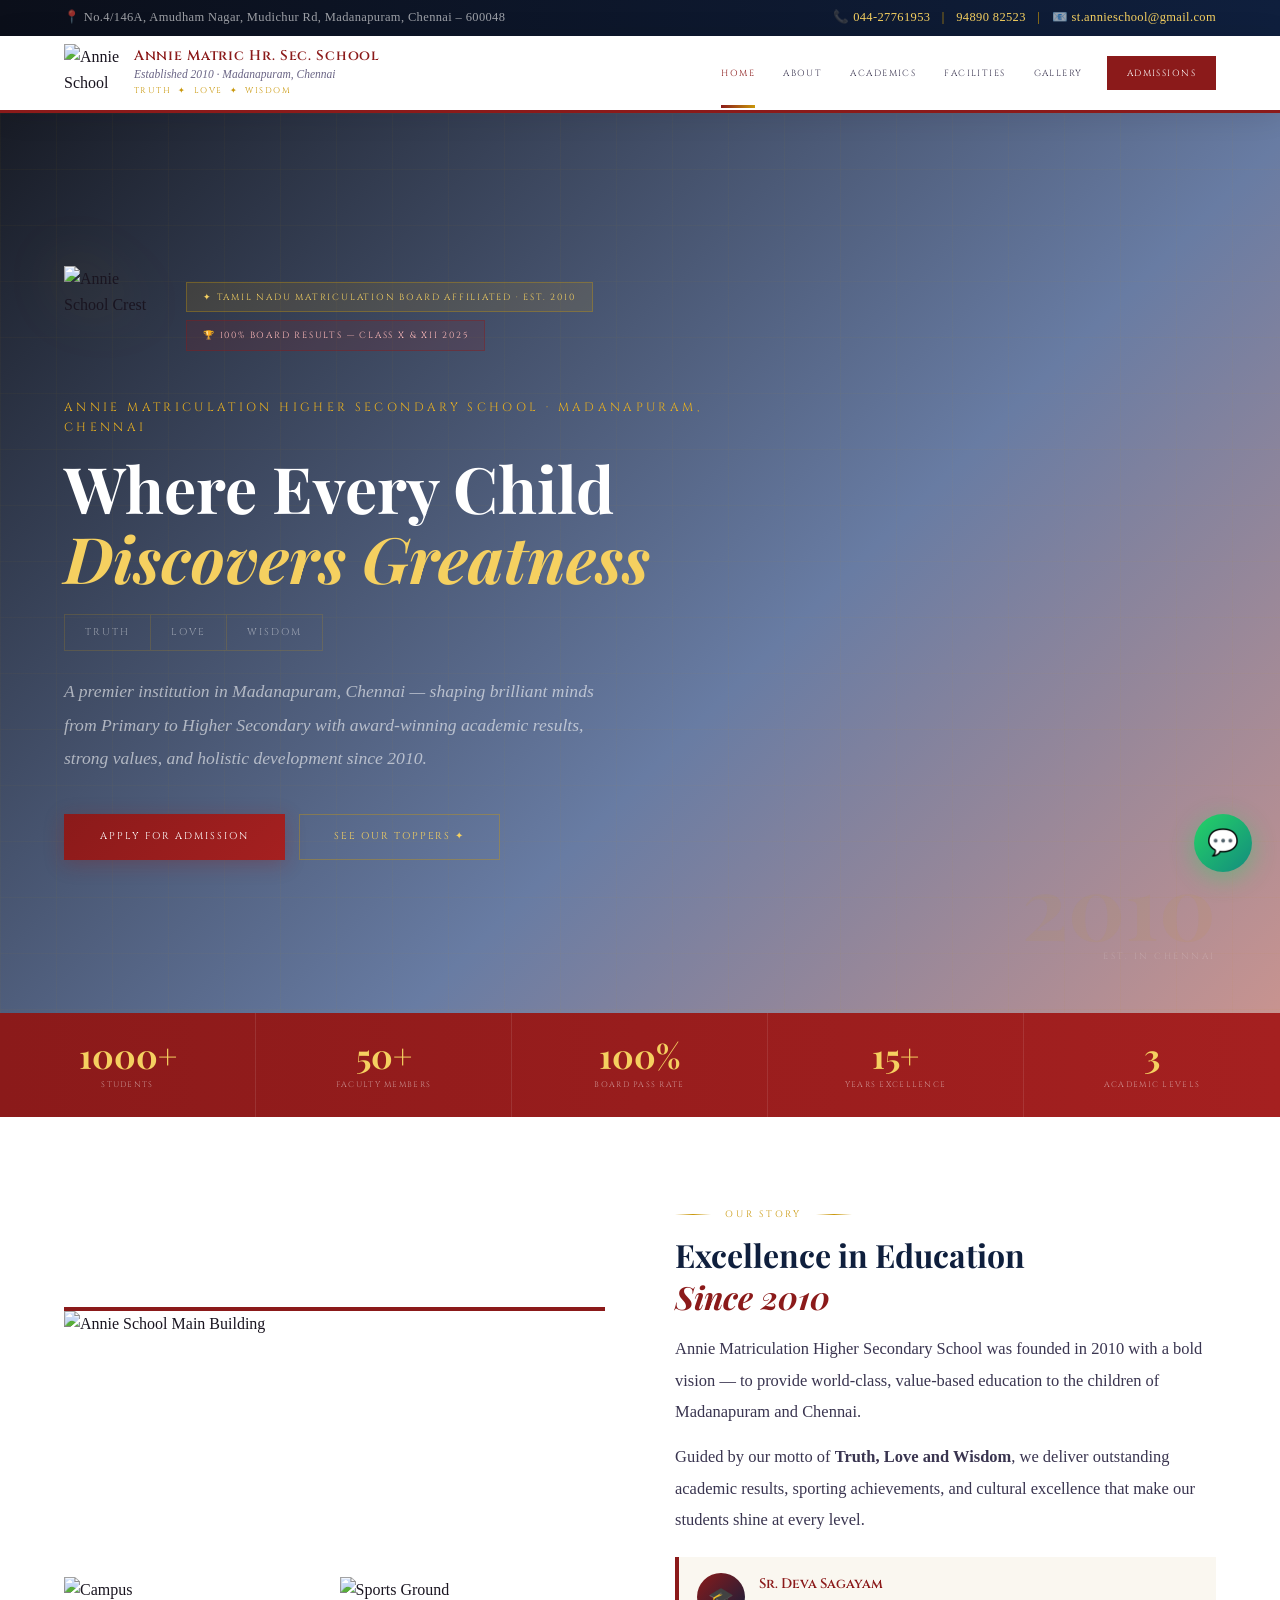
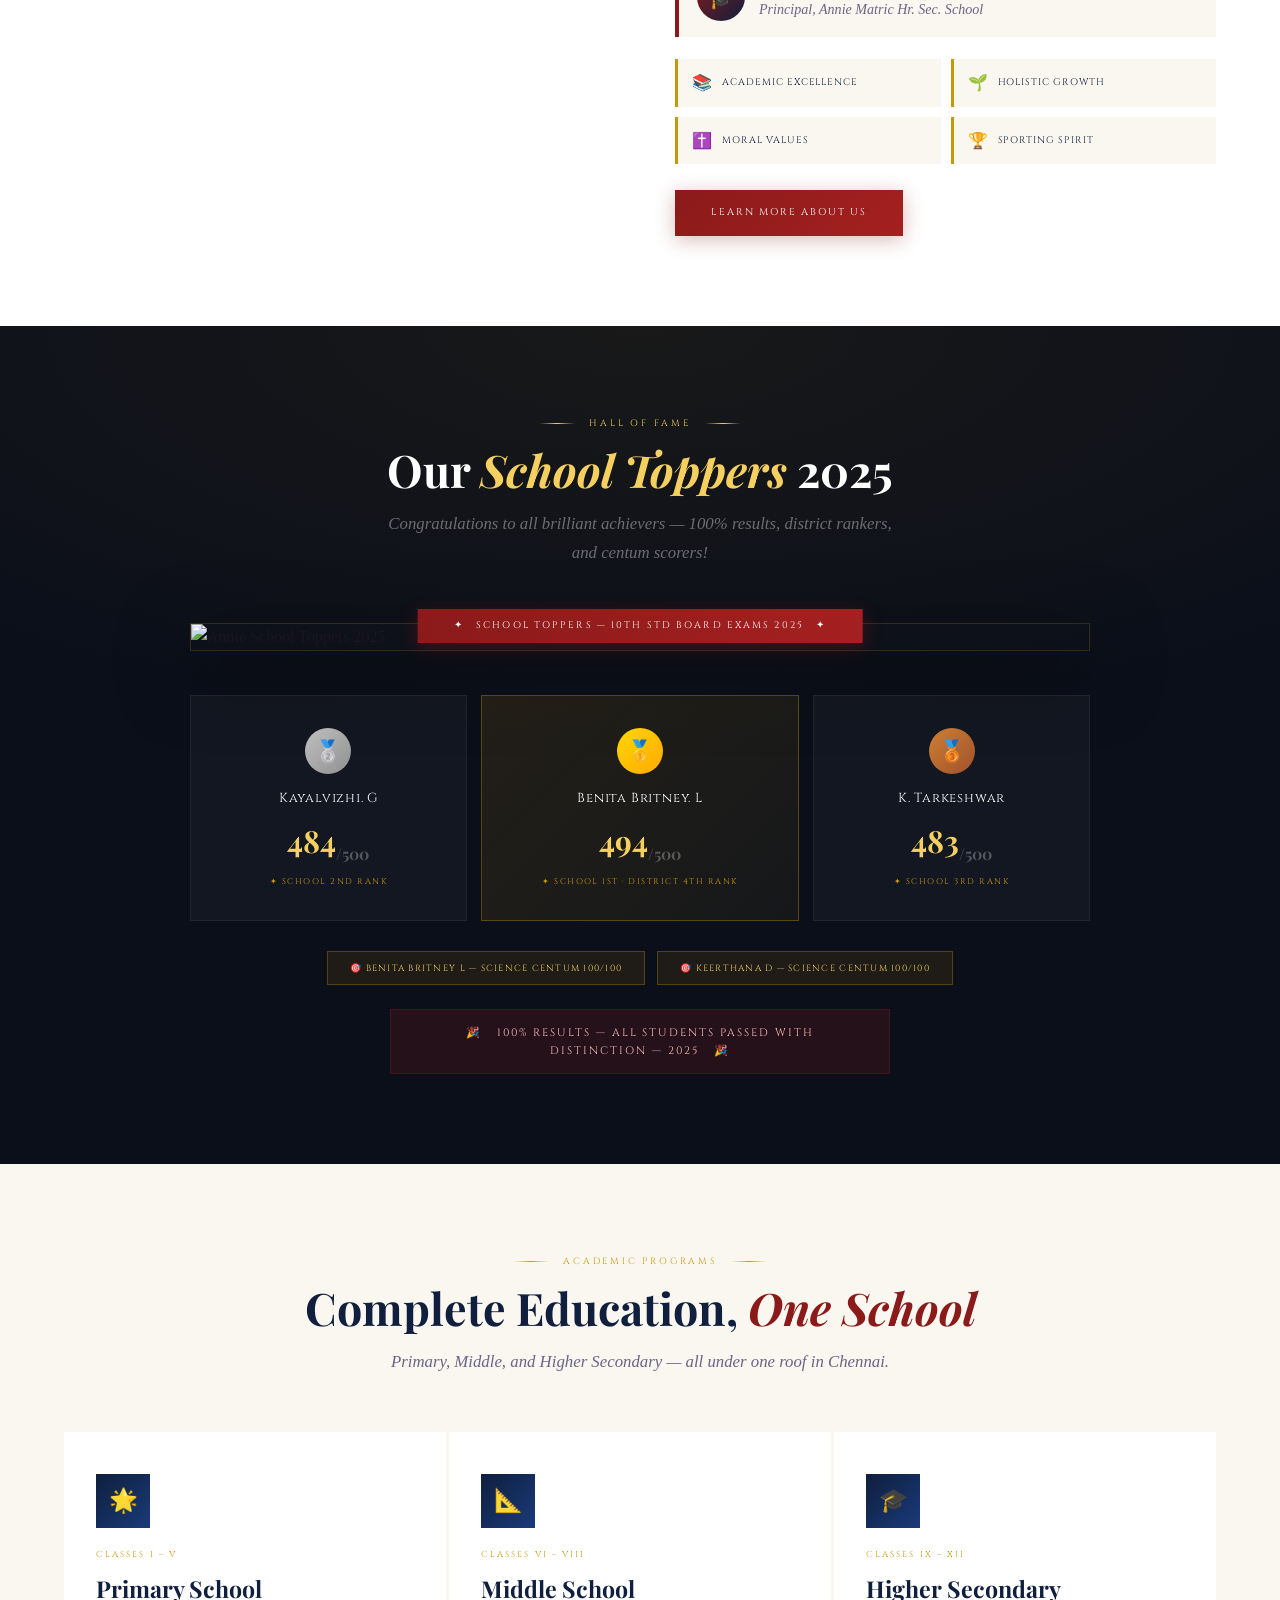
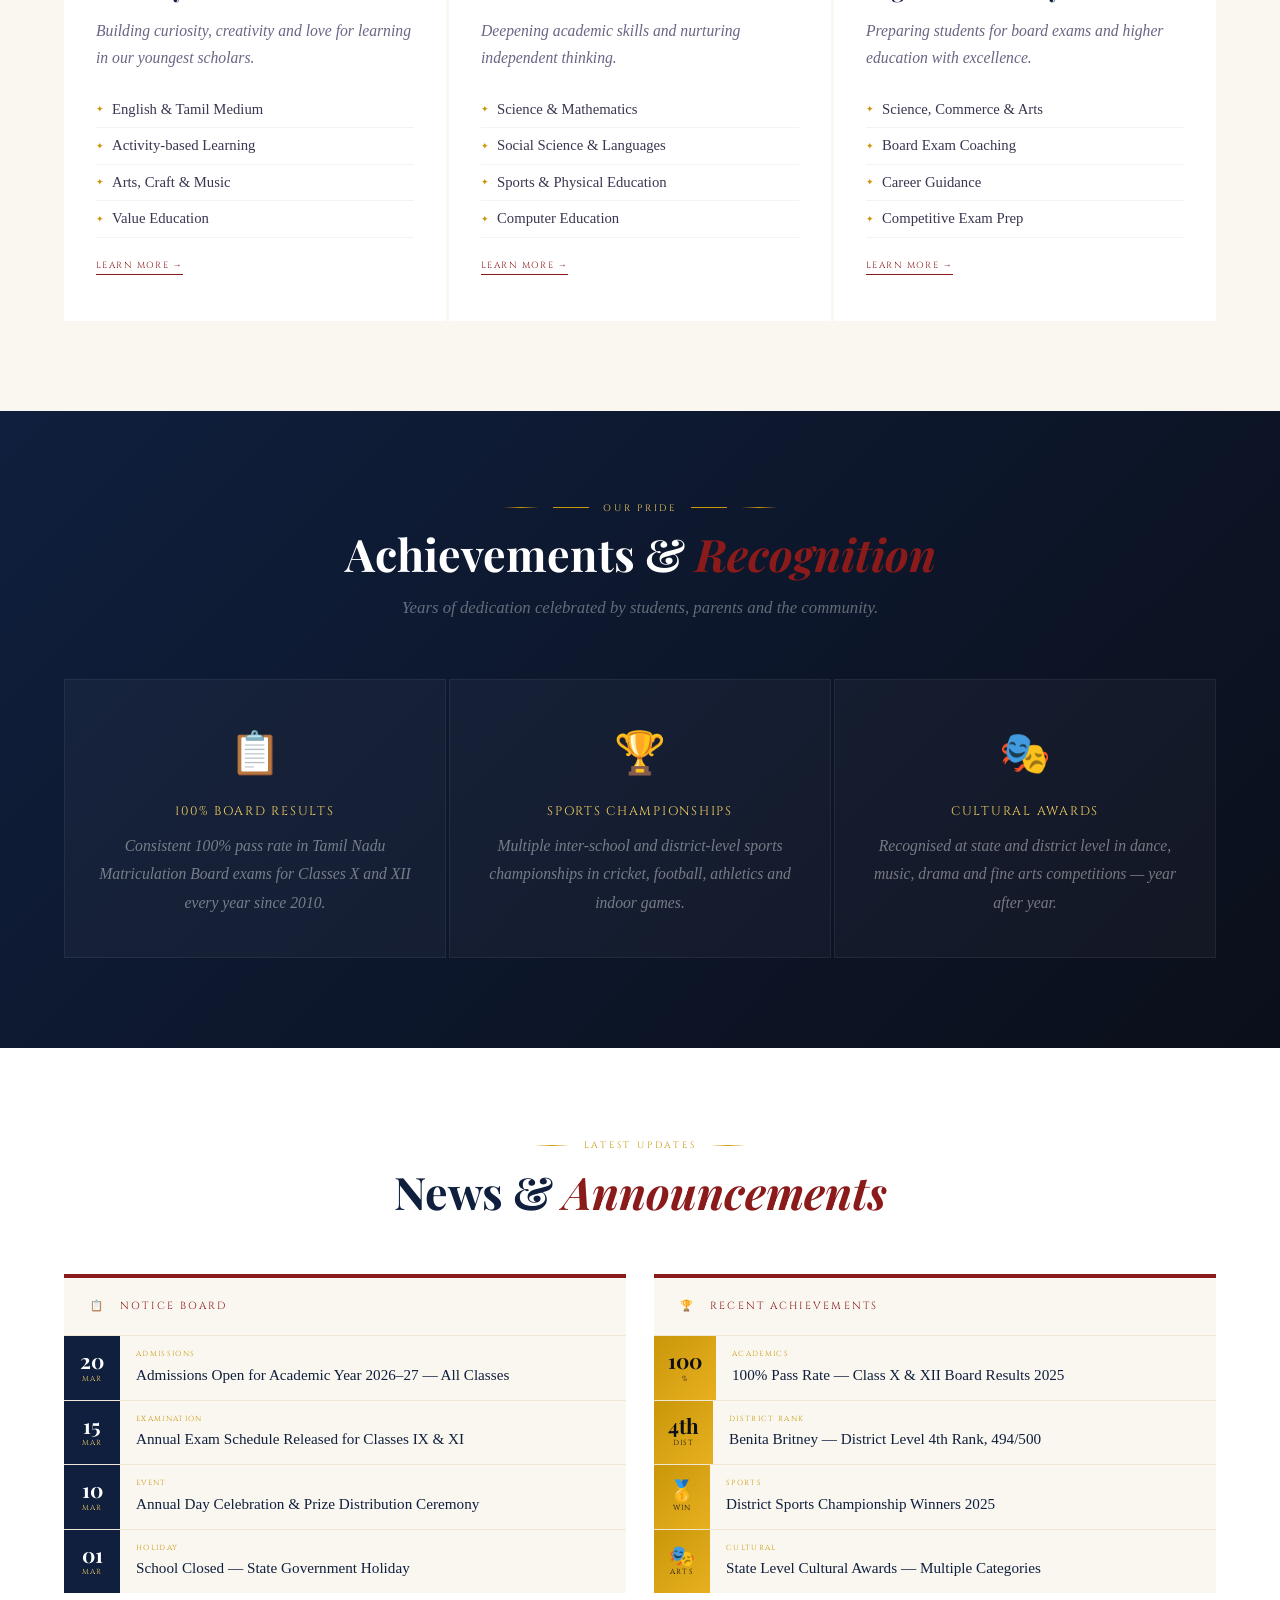
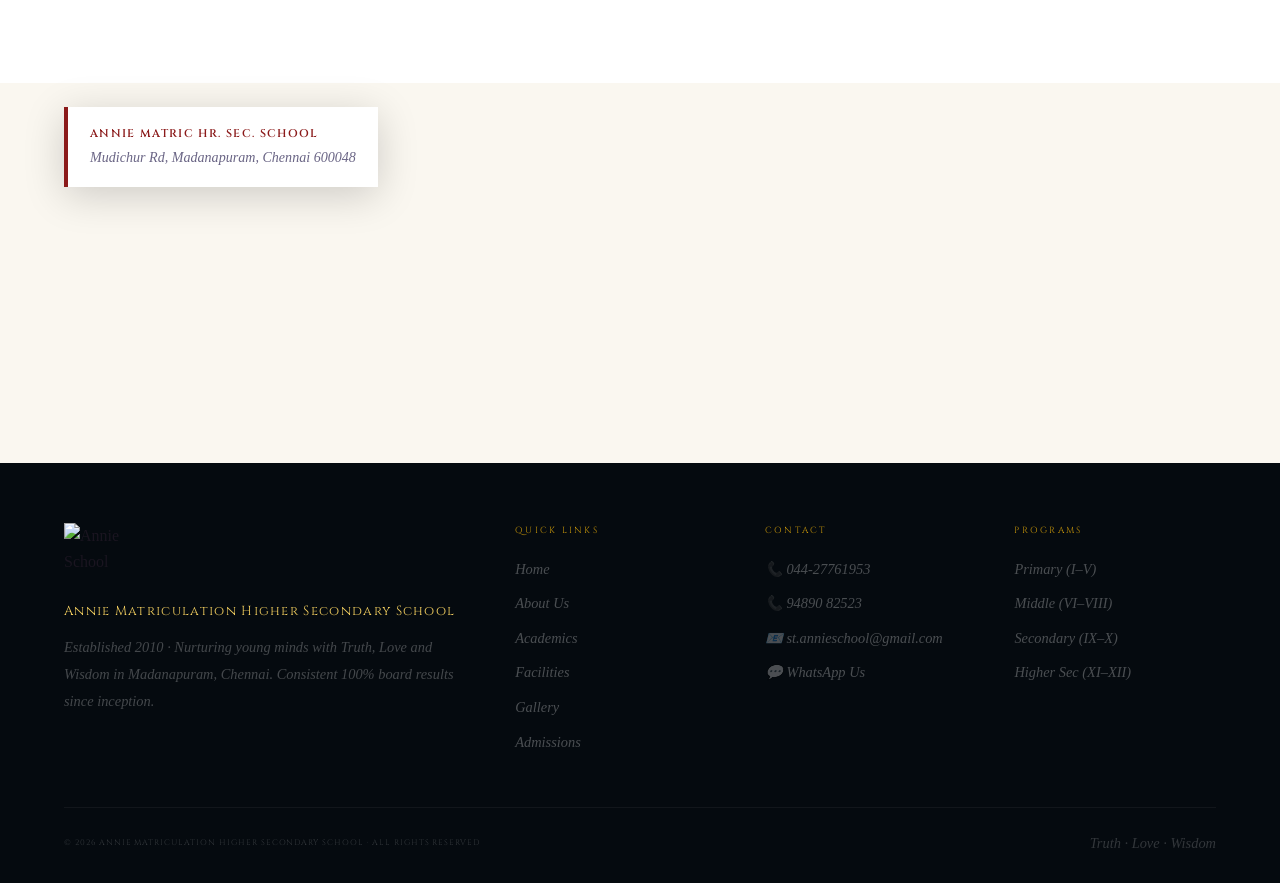
==== index.html @ 3492d777 "Add files via upload" ====
<!DOCTYPE html>
<html lang="en">
<head>
<meta charset="UTF-8">
<meta name="viewport" content="width=device-width, initial-scale=1.0">
<meta name="description" content="Annie Matriculation Higher Secondary School — Best school in Madanapuram, Chennai. 100% board results, experienced faculty, holistic education since 2010.">
<meta name="keywords" content="Annie Matric School Chennai, school in Madanapuram Chennai, matriculation school Chennai, best school Mudichur Road">
<meta name="robots" content="index, follow">
<title>Annie Matric Hr. Sec. School — Best School in Madanapuram, Chennai</title>
<link rel="stylesheet" href="style.css">
<style>
/* ── HERO ── */
.hero {
  position: relative; min-height: 100vh; display: flex; align-items: center; overflow: hidden;
}
.hero-bg {
  position: absolute; inset: 0;
  background-image: url('images/building.jpg');
  background-size: cover; background-position: center top;
  filter: brightness(0.25) saturate(0.7);
}
.hero-overlay {
  position: absolute; inset: 0;
  background: linear-gradient(135deg, rgba(11,15,26,0.95) 0%, rgba(26,58,122,0.65) 60%, rgba(139,26,26,0.45) 100%);
}
.hero-pattern {
  position: absolute; inset: 0;
  background-image: linear-gradient(rgba(201,151,10,0.04) 1px, transparent 1px),
    linear-gradient(90deg, rgba(201,151,10,0.04) 1px, transparent 1px);
  background-size: 56px 56px;
}
.hero-content { position: relative; z-index: 1; padding: 100px 5%; max-width: 820px; }

.hero-logo-row { display: flex; align-items: center; gap: 22px; margin-bottom: 32px; }
.hero-logo { width: 100px; height: 100px; object-fit: contain; filter: drop-shadow(0 0 28px rgba(201,151,10,0.35)); }
.hero-badges { display: flex; flex-direction: column; gap: 8px; }
.badge {
  display: inline-flex; align-items: center; gap: 8px; width: fit-content;
  padding: 7px 16px; font-family: var(--font-ui); font-size: 0.56rem; letter-spacing: 0.2em; text-transform: uppercase;
}
.badge-gold { background: rgba(201,151,10,0.12); border: 1px solid rgba(201,151,10,0.35); color: var(--gold3); }
.badge-red  { background: rgba(139,26,26,0.15); border: 1px solid rgba(139,26,26,0.4); color: #ffbbbb; }

.hero-sub { font-family: var(--font-ui); font-size: 0.75rem; letter-spacing: 0.28em; color: var(--gold2); text-transform: uppercase; margin-bottom: 16px; }
.hero-title { font-family: var(--font-head); font-size: clamp(2.4rem, 5.5vw, 4rem); font-weight: 700; color: var(--white); line-height: 1.1; margin-bottom: 20px; }
.hero-title em { font-style: italic; color: var(--gold3); }

.motto-bar { display: flex; width: fit-content; border: 1px solid rgba(201,151,10,0.2); margin-bottom: 24px; }
.motto-word {
  padding: 10px 20px; font-family: var(--font-ui); font-size: 0.62rem; letter-spacing: 0.2em; text-transform: uppercase;
  color: rgba(255,255,255,0.45); border-right: 1px solid rgba(201,151,10,0.2); transition: all 0.3s;
}
.motto-word:last-child { border-right: none; }
.motto-word:hover { color: var(--gold3); background: rgba(201,151,10,0.08); }

.hero-desc { font-size: 1.1rem; color: rgba(255,255,255,0.58); line-height: 1.9; max-width: 560px; margin-bottom: 38px; font-style: italic; }
.hero-btns { display: flex; gap: 14px; flex-wrap: wrap; }

.hero-since { position: absolute; right: 5%; bottom: 50px; z-index: 1; text-align: right; }
.hero-since-num { font-family: var(--font-head); font-size: 5.5rem; font-weight: 700; color: rgba(201,151,10,0.07); line-height: 1; }
.hero-since-lbl { font-family: var(--font-ui); font-size: 0.56rem; letter-spacing: 0.28em; color: rgba(255,255,255,0.18); text-transform: uppercase; }

/* STATS */
.stats { display: grid; grid-template-columns: repeat(5,1fr); background: linear-gradient(90deg,var(--crimson),var(--crimson2)); }
.stat { text-align: center; padding: 26px 12px; border-right: 1px solid rgba(255,255,255,0.1); transition: background 0.3s; }
.stat:hover { background: rgba(0,0,0,0.15); }
.stat:last-child { border-right: none; }
.stat-n { font-family: var(--font-head); font-size: 2.1rem; font-weight: 700; color: var(--gold3); display: block; line-height: 1; }
.stat-l { font-family: var(--font-ui); font-size: 0.5rem; letter-spacing: 0.16em; text-transform: uppercase; color: rgba(255,255,255,0.5); margin-top: 6px; display: block; }

/* ABOUT STRIP */
.about-strip { padding: 90px 5%; background: var(--white); }
.about-strip-grid { display: grid; grid-template-columns: 1fr 1fr; gap: 70px; align-items: center; max-width: 1160px; margin: 0 auto; }
.about-photos { display: grid; grid-template-columns: 1fr 1fr; gap: 10px; }
.aph-main { grid-column: 1/-1; height: 260px; object-fit: cover; object-position: center top; border-top: 4px solid var(--crimson); }
.aph-sm { height: 160px; object-fit: cover; }
.about-body h2 { font-family: var(--font-head); font-size: 2rem; color: var(--navy); margin-bottom: 16px; line-height: 1.3; }
.about-body h2 em { font-style: italic; color: var(--crimson); }
.about-body p { font-size: 1.03rem; color: var(--textm); line-height: 1.9; margin-bottom: 14px; }
.principal-box { display: flex; align-items: center; gap: 14px; background: var(--cream); border-left: 4px solid var(--crimson); padding: 16px 18px; margin: 22px 0; }
.p-av { width: 48px; height: 48px; background: linear-gradient(135deg,var(--crimson),var(--navy)); border-radius: 50%; display: flex; align-items: center; justify-content: center; font-size: 1.3rem; flex-shrink: 0; }
.p-name { font-family: var(--font-ui); font-size: 0.85rem; color: var(--crimson); font-weight: 600; }
.p-role { font-size: 0.88rem; font-style: italic; color: var(--textl); margin-top: 2px; }
.vals { display: grid; grid-template-columns: 1fr 1fr; gap: 10px; margin-top: 20px; }
.val { display: flex; gap: 10px; align-items: center; padding: 11px 14px; background: var(--cream); border-left: 3px solid var(--gold); transition: all 0.3s; }
.val:hover { background: var(--cream2); border-left-color: var(--crimson); }
.val-icon { font-size: 1rem; }
.val-text { font-family: var(--font-ui); font-size: 0.6rem; letter-spacing: 0.1em; text-transform: uppercase; color: var(--navy); }

/* TOPPERS */
.toppers-section { padding: 90px 5%; background: var(--deep); position: relative; overflow: hidden; }
.toppers-section::before { content: ''; position: absolute; inset: 0; background: radial-gradient(ellipse 80% 50% at 50% 0%, rgba(201,151,10,0.07), transparent); }
.toppers-inner { position: relative; z-index: 1; max-width: 1160px; margin: 0 auto; }
.toppers-section .eyebrow { color: var(--gold3); }
.toppers-section .eyebrow::before,.toppers-section .eyebrow::after { background: linear-gradient(90deg,transparent,var(--gold3),transparent); }
.toppers-section .sec-title { color: var(--white); }
.toppers-section .sec-title em { color: var(--gold3); }
.toppers-section .sec-sub { color: rgba(255,255,255,0.38); }

.toppers-img-wrap { position: relative; margin: 0 auto 44px; max-width: 900px; }
.toppers-ribbon {
  position: absolute; top: -14px; left: 50%; transform: translateX(-50%);
  background: linear-gradient(90deg,var(--crimson),var(--crimson2));
  color: var(--white); font-family: var(--font-ui); font-size: 0.6rem; letter-spacing: 0.22em; text-transform: uppercase;
  padding: 9px 36px; white-space: nowrap; box-shadow: 0 4px 18px rgba(139,26,26,0.4);
}
.toppers-img { width: 100%; border: 1px solid rgba(201,151,10,0.2); box-shadow: 0 20px 70px rgba(0,0,0,0.5); }

.top3 { display: grid; grid-template-columns: 1fr 1.15fr 1fr; gap: 14px; max-width: 900px; margin: 0 auto 30px; }
.top-card { padding: 32px 24px; text-align: center; border: 1px solid rgba(255,255,255,0.06); background: rgba(255,255,255,0.03); transition: all 0.4s; }
.top-card:hover { transform: translateY(-4px); background: rgba(201,151,10,0.06); border-color: rgba(201,151,10,0.25); }
.top-card.gold { background: linear-gradient(135deg,rgba(201,151,10,0.12),rgba(232,176,32,0.05)); border-color: rgba(201,151,10,0.35); }
.rank-badge { display: inline-flex; align-items: center; justify-content: center; width: 46px; height: 46px; border-radius: 50%; font-size: 1.3rem; margin-bottom: 14px; }
.r1 { background: linear-gradient(135deg,#ffd700,#ffaa00); }
.r2 { background: linear-gradient(135deg,#c0c0c0,#909090); }
.r3 { background: linear-gradient(135deg,#cd7f32,#a0522d); }
.top-name { font-family: var(--font-ui); font-size: 0.82rem; color: var(--white); margin-bottom: 8px; letter-spacing: 0.06em; }
.top-score { font-family: var(--font-head); font-size: 1.9rem; font-weight: 700; color: var(--gold3); }
.top-score sub { font-size: 1rem; color: rgba(255,255,255,0.28); }
.top-label { font-family: var(--font-ui); font-size: 0.52rem; letter-spacing: 0.18em; text-transform: uppercase; color: var(--gold); margin-top: 8px; display: block; }
.centum-row { display: flex; gap: 12px; justify-content: center; flex-wrap: wrap; margin-bottom: 24px; }
.centum-pill {
  padding: 9px 22px; background: rgba(201,151,10,0.1); border: 1px solid rgba(201,151,10,0.3);
  font-family: var(--font-ui); font-size: 0.56rem; letter-spacing: 0.14em; color: var(--gold3); text-transform: uppercase;
  display: flex; align-items: center; gap: 8px;
}
.hundred { display: flex; align-items: center; justify-content: center; gap: 10px; padding: 14px 28px; background: rgba(139,26,26,0.2); border: 1px solid rgba(139,26,26,0.35); max-width: 500px; margin: 0 auto; font-family: var(--font-ui); font-size: 0.68rem; letter-spacing: 0.18em; color: #ffbbbb; text-transform: uppercase; }

/* PROGRAMS MINI */
.programs-mini { padding: 90px 5%; background: var(--cream); }
.prog-grid { display: grid; grid-template-columns: repeat(3,1fr); gap: 3px; max-width: 1160px; margin: 0 auto; }
.prog-card { background: var(--white); padding: 42px 32px; position: relative; overflow: hidden; transition: all 0.4s; border-bottom: 3px solid transparent; }
.prog-card::before { content: ''; position: absolute; top: 0; left: 0; right: 0; height: 0; background: linear-gradient(90deg,var(--crimson),var(--navy)); transition: height 0.4s; }
.prog-card:hover::before { height: 4px; }
.prog-card:hover { box-shadow: 0 24px 60px rgba(11,15,26,0.1); transform: translateY(-5px); border-bottom-color: var(--crimson); }
.prog-card > * { position: relative; z-index: 1; }
.prog-icon { width: 54px; height: 54px; background: linear-gradient(135deg,var(--navy),var(--navy2)); display: flex; align-items: center; justify-content: center; font-size: 1.45rem; margin-bottom: 20px; }
.prog-level { font-family: var(--font-ui); font-size: 0.54rem; letter-spacing: 0.24em; text-transform: uppercase; color: var(--gold); margin-bottom: 8px; }
.prog-name { font-family: var(--font-head); font-size: 1.45rem; font-weight: 700; color: var(--navy); margin-bottom: 10px; }
.prog-desc { font-size: 0.98rem; color: var(--textl); line-height: 1.75; font-style: italic; margin-bottom: 20px; }
.prog-list { list-style: none; }
.prog-list li { font-size: 0.92rem; color: var(--textm); padding: 6px 0; border-bottom: 1px solid rgba(26,58,122,0.06); display: flex; gap: 8px; align-items: center; }
.prog-list li::before { content: '✦'; color: var(--gold); font-size: 0.56rem; flex-shrink: 0; }
.prog-cta { display: inline-flex; align-items: center; gap: 8px; margin-top: 20px; font-family: var(--font-ui); font-size: 0.56rem; letter-spacing: 0.16em; text-transform: uppercase; color: var(--crimson); border-bottom: 1px solid var(--crimson); padding-bottom: 2px; transition: gap 0.3s; }
.prog-card:hover .prog-cta { gap: 14px; }

/* ACHIEVEMENTS */
.ach-section { padding: 90px 5%; background: linear-gradient(135deg,var(--navy),var(--deep)); }
.ach-grid { display: grid; grid-template-columns: repeat(3,1fr); gap: 3px; max-width: 1160px; margin: 0 auto; }
.ach-card { padding: 40px 32px; background: rgba(255,255,255,0.03); border: 1px solid rgba(255,255,255,0.06); text-align: center; transition: all 0.4s; position: relative; overflow: hidden; }
.ach-card::after { content: ''; position: absolute; bottom: 0; left: 0; right: 0; height: 2px; background: linear-gradient(90deg,var(--crimson),var(--gold)); transform: scaleX(0); transition: transform 0.4s; }
.ach-card:hover { background: rgba(201,151,10,0.06); border-color: rgba(201,151,10,0.2); transform: translateY(-4px); }
.ach-card:hover::after { transform: scaleX(1); }
.ach-icon { font-size: 2.6rem; display: block; margin-bottom: 16px; }
.ach-title { font-family: var(--font-ui); font-size: 0.78rem; letter-spacing: 0.14em; text-transform: uppercase; color: var(--gold3); margin-bottom: 10px; }
.ach-desc { font-size: 0.98rem; color: rgba(255,255,255,0.42); line-height: 1.8; font-style: italic; }

/* NOTICES STRIP */
.notices-strip { padding: 90px 5%; background: var(--white); }
.notices-grid { display: grid; grid-template-columns: 1fr 1fr; gap: 28px; max-width: 1160px; margin: 0 auto; }
.nboard { background: var(--cream); border-top: 4px solid var(--crimson); }
.nboard-head { padding: 20px 26px; border-bottom: 1px solid var(--cream2); font-family: var(--font-ui); font-size: 0.65rem; letter-spacing: 0.2em; text-transform: uppercase; color: var(--crimson); }
.nitem { display: flex; border-bottom: 1px solid var(--cream2); transition: background 0.3s; }
.nitem:hover { background: rgba(139,26,26,0.03); }
.nitem:last-child { border-bottom: none; }
.ndate { text-align: center; background: var(--navy); color: var(--white); padding: 14px; min-width: 56px; flex-shrink: 0; display: flex; flex-direction: column; align-items: center; justify-content: center; }
.nday { font-family: var(--font-head); font-size: 1.3rem; font-weight: 700; line-height: 1; }
.nmon { font-family: var(--font-ui); font-size: 0.46rem; letter-spacing: 0.14em; text-transform: uppercase; color: var(--gold3); margin-top: 3px; }
.ncontent { padding: 13px 16px; flex: 1; }
.ntag { font-family: var(--font-ui); font-size: 0.46rem; letter-spacing: 0.18em; text-transform: uppercase; color: var(--gold); margin-bottom: 3px; }
.ntitle { font-size: 0.95rem; color: var(--navy); font-weight: 500; line-height: 1.4; }
.gold-d { background: linear-gradient(135deg,var(--gold),var(--gold2)) !important; }
.gold-d .nday,.gold-d .nmon { color: var(--deep) !important; }

/* ── RESPONSIVE ── */
@media (max-width: 900px) {
  .about-strip-grid,.prog-grid,.ach-grid,.notices-grid,.top3 { grid-template-columns: 1fr; }
  .stats { grid-template-columns: repeat(3,1fr); }
  .hero-since { display: none; }
  .hero-content { padding: 80px 4%; }
  .about-photos { grid-template-columns: 1fr; }
  .aph-main,.aph-sm { height: 200px; width: 100%; }
  .toppers-ribbon { font-size: 0.5rem; padding: 8px 16px; white-space: normal; text-align: center; }
}
@media (max-width: 600px) {
  .stats { grid-template-columns: repeat(2,1fr); }
  .motto-bar { flex-direction: column; width: 100%; }
  .motto-word { border-right: none; border-bottom: 1px solid rgba(201,151,10,0.2); }
  .motto-word:last-child { border-bottom: none; }
}
</style>
</head>
<body>
<script>
const _page = 'Home';
</script>

<!-- HERO -->
<section class="hero">
  <div class="hero-bg"></div>
  <div class="hero-overlay"></div>
  <div class="hero-pattern"></div>
  <div class="hero-content">
    <div class="hero-logo-row">
      <img class="hero-logo" src="images/logo.jpg" alt="Annie School Crest"/>
      <div class="hero-badges">
        <div class="badge badge-gold">✦ Tamil Nadu Matriculation Board Affiliated · Est. 2010</div>
        <div class="badge badge-red">🏆 100% Board Results — Class X & XII 2025</div>
      </div>
    </div>
    <p class="hero-sub">Annie Matriculation Higher Secondary School · Madanapuram, Chennai</p>
    <h1 class="hero-title">Where Every Child<br><em>Discovers Greatness</em></h1>
    <div class="motto-bar">
      <div class="motto-word">Truth</div>
      <div class="motto-word">Love</div>
      <div class="motto-word">Wisdom</div>
    </div>
    <p class="hero-desc">A premier institution in Madanapuram, Chennai — shaping brilliant minds from Primary to Higher Secondary with award-winning academic results, strong values, and holistic development since 2010.</p>
    <div class="hero-btns">
      <a href="contact.html" class="btn btn-red">Apply for Admission</a>
      <a href="#toppers" class="btn btn-outline">See Our Toppers ✦</a>
    </div>
  </div>
  <div class="hero-since">
    <div class="hero-since-num">2010</div>
    <div class="hero-since-lbl">Est. in Chennai</div>
  </div>
</section>

<!-- STATS -->
<div class="stats stagger">
  <div class="stat"><span class="stat-n">1000+</span><span class="stat-l">Students</span></div>
  <div class="stat"><span class="stat-n">50+</span><span class="stat-l">Faculty Members</span></div>
  <div class="stat"><span class="stat-n">100%</span><span class="stat-l">Board Pass Rate</span></div>
  <div class="stat"><span class="stat-n">15+</span><span class="stat-l">Years Excellence</span></div>
  <div class="stat"><span class="stat-n">3</span><span class="stat-l">Academic Levels</span></div>
</div>

<!-- ABOUT -->
<section class="about-strip reveal" id="about">
  <div class="about-strip-grid">
    <div class="about-photos">
      <img class="aph-main" src="images/building.jpg" alt="Annie School Main Building"/>
      <img class="aph-sm" src="images/campus.jpg" alt="Campus"/>
      <img class="aph-sm" src="images/ground.jpg" alt="Sports Ground"/>
    </div>
    <div class="about-body">
      <div class="eyebrow" style="justify-content:flex-start;">Our Story</div>
      <h2>Excellence in Education<br><em>Since 2010</em></h2>
      <p>Annie Matriculation Higher Secondary School was founded in 2010 with a bold vision — to provide world-class, value-based education to the children of Madanapuram and Chennai.</p>
      <p>Guided by our motto of <strong>Truth, Love and Wisdom</strong>, we deliver outstanding academic results, sporting achievements, and cultural excellence that make our students shine at every level.</p>
      <div class="principal-box">
        <div class="p-av">🎓</div>
        <div>
          <div class="p-name">Sr. Deva Sagayam</div>
          <div class="p-role">Principal, Annie Matric Hr. Sec. School</div>
        </div>
      </div>
      <div class="vals stagger">
        <div class="val"><span class="val-icon">📚</span><span class="val-text">Academic Excellence</span></div>
        <div class="val"><span class="val-icon">🌱</span><span class="val-text">Holistic Growth</span></div>
        <div class="val"><span class="val-icon">✝️</span><span class="val-text">Moral Values</span></div>
        <div class="val"><span class="val-icon">🏆</span><span class="val-text">Sporting Spirit</span></div>
      </div>
      <br>
      <a href="about.html" class="btn btn-red" style="width:fit-content;">Learn More About Us</a>
    </div>
  </div>
</section>

<!-- TOPPERS -->
<section class="toppers-section reveal" id="toppers">
  <div class="toppers-inner">
    <div class="sec-head">
      <div class="eyebrow">Hall of Fame</div>
      <h2 class="sec-title">Our <em>School Toppers</em> 2025</h2>
      <p class="sec-sub">Congratulations to all brilliant achievers — 100% results, district rankers, and centum scorers!</p>
    </div>
    <div class="toppers-img-wrap">
      <div class="toppers-ribbon">✦ &nbsp; School Toppers — 10th Std Board Exams 2025 &nbsp; ✦</div>
      <img class="toppers-img" src="images/toppers.jpg" alt="Annie School Toppers 2025"/>
    </div>
    <div class="top3 stagger">
      <div class="top-card">
        <div class="rank-badge r2">🥈</div>
        <div class="top-name">Kayalvizhi. G</div>
        <div class="top-score">484<sub>/500</sub></div>
        <div class="top-label">✦ School 2nd Rank</div>
      </div>
      <div class="top-card gold">
        <div class="rank-badge r1">🥇</div>
        <div class="top-name">Benita Britney. L</div>
        <div class="top-score">494<sub>/500</sub></div>
        <div class="top-label">✦ School 1st · District 4th Rank</div>
      </div>
      <div class="top-card">
        <div class="rank-badge r3">🥉</div>
        <div class="top-name">K. Tarkeshwar</div>
        <div class="top-score">483<sub>/500</sub></div>
        <div class="top-label">✦ School 3rd Rank</div>
      </div>
    </div>
    <div class="centum-row">
      <div class="centum-pill">🎯 Benita Britney L — Science Centum 100/100</div>
      <div class="centum-pill">🎯 Keerthana D — Science Centum 100/100</div>
    </div>
    <div style="text-align:center;">
      <div class="hundred">🎉 &nbsp; 100% Results — All Students Passed with Distinction — 2025 &nbsp; 🎉</div>
    </div>
  </div>
</section>

<!-- PROGRAMS -->
<section class="programs-mini reveal">
  <div class="sec-head">
    <div class="eyebrow">Academic Programs</div>
    <h2 class="sec-title">Complete Education, <em>One School</em></h2>
    <p class="sec-sub">Primary, Middle, and Higher Secondary — all under one roof in Chennai.</p>
  </div>
  <div class="prog-grid stagger">
    <div class="prog-card">
      <div class="prog-icon">🌟</div>
      <div class="prog-level">Classes I – V</div>
      <h3 class="prog-name">Primary School</h3>
      <p class="prog-desc">Building curiosity, creativity and love for learning in our youngest scholars.</p>
      <ul class="prog-list">
        <li>English & Tamil Medium</li>
        <li>Activity-based Learning</li>
        <li>Arts, Craft & Music</li>
        <li>Value Education</li>
      </ul>
      <a href="academics.html" class="prog-cta">Learn More →</a>
    </div>
    <div class="prog-card">
      <div class="prog-icon">📐</div>
      <div class="prog-level">Classes VI – VIII</div>
      <h3 class="prog-name">Middle School</h3>
      <p class="prog-desc">Deepening academic skills and nurturing independent thinking.</p>
      <ul class="prog-list">
        <li>Science & Mathematics</li>
        <li>Social Science & Languages</li>
        <li>Sports & Physical Education</li>
        <li>Computer Education</li>
      </ul>
      <a href="academics.html" class="prog-cta">Learn More →</a>
    </div>
    <div class="prog-card">
      <div class="prog-icon">🎓</div>
      <div class="prog-level">Classes IX – XII</div>
      <h3 class="prog-name">Higher Secondary</h3>
      <p class="prog-desc">Preparing students for board exams and higher education with excellence.</p>
      <ul class="prog-list">
        <li>Science, Commerce & Arts</li>
        <li>Board Exam Coaching</li>
        <li>Career Guidance</li>
        <li>Competitive Exam Prep</li>
      </ul>
      <a href="academics.html" class="prog-cta">Learn More →</a>
    </div>
  </div>
</section>

<!-- ACHIEVEMENTS -->
<section class="ach-section reveal">
  <div class="sec-head">
    <div class="eyebrow" style="color:var(--gold3);"><span style="flex:0 0 36px;height:1px;background:var(--gold);display:inline-block;"></span>Our Pride<span style="flex:0 0 36px;height:1px;background:var(--gold);display:inline-block;"></span></div>
    <h2 class="sec-title" style="color:var(--white);">Achievements & <em>Recognition</em></h2>
    <p class="sec-sub" style="color:rgba(255,255,255,0.36);">Years of dedication celebrated by students, parents and the community.</p>
  </div>
  <div class="ach-grid stagger">
    <div class="ach-card">
      <span class="ach-icon">📋</span>
      <div class="ach-title">100% Board Results</div>
      <p class="ach-desc">Consistent 100% pass rate in Tamil Nadu Matriculation Board exams for Classes X and XII every year since 2010.</p>
    </div>
    <div class="ach-card">
      <span class="ach-icon">🏆</span>
      <div class="ach-title">Sports Championships</div>
      <p class="ach-desc">Multiple inter-school and district-level sports championships in cricket, football, athletics and indoor games.</p>
    </div>
    <div class="ach-card">
      <span class="ach-icon">🎭</span>
      <div class="ach-title">Cultural Awards</div>
      <p class="ach-desc">Recognised at state and district level in dance, music, drama and fine arts competitions — year after year.</p>
    </div>
  </div>
</section>

<!-- NOTICES -->
<section class="notices-strip reveal">
  <div class="sec-head">
    <div class="eyebrow">Latest Updates</div>
    <h2 class="sec-title">News & <em>Announcements</em></h2>
  </div>
  <div class="notices-grid">
    <div class="nboard">
      <div class="nboard-head">📋 &nbsp; Notice Board</div>
      <div class="nitem"><div class="ndate"><span class="nday">20</span><span class="nmon">Mar</span></div><div class="ncontent"><div class="ntag">Admissions</div><div class="ntitle">Admissions Open for Academic Year 2026–27 — All Classes</div></div></div>
      <div class="nitem"><div class="ndate"><span class="nday">15</span><span class="nmon">Mar</span></div><div class="ncontent"><div class="ntag">Examination</div><div class="ntitle">Annual Exam Schedule Released for Classes IX & XI</div></div></div>
      <div class="nitem"><div class="ndate"><span class="nday">10</span><span class="nmon">Mar</span></div><div class="ncontent"><div class="ntag">Event</div><div class="ntitle">Annual Day Celebration & Prize Distribution Ceremony</div></div></div>
      <div class="nitem"><div class="ndate"><span class="nday">01</span><span class="nmon">Mar</span></div><div class="ncontent"><div class="ntag">Holiday</div><div class="ntitle">School Closed — State Government Holiday</div></div></div>
    </div>
    <div class="nboard">
      <div class="nboard-head">🏆 &nbsp; Recent Achievements</div>
      <div class="nitem"><div class="ndate gold-d"><span class="nday">100</span><span class="nmon">%</span></div><div class="ncontent"><div class="ntag">Academics</div><div class="ntitle">100% Pass Rate — Class X & XII Board Results 2025</div></div></div>
      <div class="nitem"><div class="ndate gold-d"><span class="nday">4th</span><span class="nmon">Dist</span></div><div class="ncontent"><div class="ntag">District Rank</div><div class="ntitle">Benita Britney — District Level 4th Rank, 494/500</div></div></div>
      <div class="nitem"><div class="ndate gold-d"><span class="nday">🥇</span><span class="nmon">Win</span></div><div class="ncontent"><div class="ntag">Sports</div><div class="ntitle">District Sports Championship Winners 2025</div></div></div>
      <div class="nitem"><div class="ndate gold-d"><span class="nday">🎭</span><span class="nmon">Arts</span></div><div class="ncontent"><div class="ntag">Cultural</div><div class="ntitle">State Level Cultural Awards — Multiple Categories</div></div></div>
    </div>
  </div>
</section>

<!-- MAP -->
<div class="map-wrap">
  <iframe src="https://www.google.com/maps?q=Annie+Matriculation+Higher+Secondary+School+Madanapuram+Chennai&output=embed" allowfullscreen loading="lazy"></iframe>
  <div class="map-tag">
    <div class="map-tag-name">Annie Matric Hr. Sec. School</div>
    <div class="map-tag-addr">Mudichur Rd, Madanapuram, Chennai 600048</div>
  </div>
</div>

<script src="components.js"></script>
<script>
  injectTopbar();
  injectNav('Home');
  injectFooter();
  // Move nav & topbar to top
  const nav = document.getElementById('main-nav');
  const tb = document.querySelector('.topbar');
  const mob = document.getElementById('mobile-menu');
  document.body.prepend(mob);
  document.body.prepend(nav);
  document.body.prepend(tb);
</script>
</body>
</html>
---- style.css ----
/* ═══════════════════════════════════════════════
   ANNIE MATRIC HR. SEC. SCHOOL — Global Styles
   ═══════════════════════════════════════════════ */
@import url('https://fonts.googleapis.com/css2?family=Playfair+Display:ital,wght@0,600;0,700;1,400;1,600&family=Cinzel:wght@400;500;600&display=swap');

:root {
  --crimson:  #8b1a1a;
  --crimson2: #a52020;
  --navy:     #0f1f3d;
  --navy2:    #1a3a7a;
  --deep:     #0b0f1a;
  --gold:     #c9970a;
  --gold2:    #e8b020;
  --gold3:    #f5d060;
  --cream:    #faf7f0;
  --cream2:   #f0e8d5;
  --white:    #ffffff;
  --text:     #1a1520;
  --textm:    #3a3550;
  --textl:    #6a6585;
  --font-head: 'Playfair Display', Georgia, serif;
  --font-ui:   'Cinzel', serif;
  --font-body: Georgia, 'Times New Roman', serif;
}

*, *::before, *::after { margin: 0; padding: 0; box-sizing: border-box; }
html { scroll-behavior: smooth; font-size: 16px; }
body { background: var(--cream); color: var(--text); font-family: var(--font-body); overflow-x: hidden; line-height: 1.6; }

::-webkit-scrollbar { width: 5px; }
::-webkit-scrollbar-track { background: var(--cream2); }
::-webkit-scrollbar-thumb { background: linear-gradient(var(--crimson), var(--gold)); border-radius: 3px; }

img { max-width: 100%; display: block; }
a { text-decoration: none; color: inherit; }

/* ── TOP BAR ── */
.topbar {
  background: linear-gradient(90deg, var(--deep), var(--navy));
  padding: 8px 5%;
  display: flex;
  justify-content: space-between;
  align-items: center;
  font-size: 0.78rem;
  color: rgba(255,255,255,0.6);
  letter-spacing: 0.03em;
  flex-wrap: wrap;
  gap: 6px;
}
.topbar a { color: var(--gold3); }
.topbar .sep { color: var(--gold); margin: 0 8px; }

/* ── NAV ── */
nav {
  background: var(--white);
  padding: 0 5%;
  display: flex;
  align-items: center;
  justify-content: space-between;
  position: sticky;
  top: 0;
  z-index: 1000;
  box-shadow: 0 2px 30px rgba(11,15,26,0.1);
  border-bottom: 3px solid var(--crimson);
  min-height: 76px;
}
.nav-brand { display: flex; align-items: center; gap: 12px; padding: 8px 0; }
.nav-logo { width: 58px; height: 58px; object-fit: contain; }
.nav-text { display: flex; flex-direction: column; }
.nav-name { font-family: var(--font-ui); font-size: 0.88rem; font-weight: 600; color: var(--crimson); letter-spacing: 0.05em; line-height: 1.2; }
.nav-sub  { font-size: 0.72rem; color: var(--textl); font-style: italic; }
.nav-motto{ font-family: var(--font-ui); font-size: 0.52rem; letter-spacing: 0.18em; color: var(--gold); text-transform: uppercase; margin-top: 1px; }

/* Desktop menu */
.nav-links { display: flex; list-style: none; align-items: center; gap: 0; }
.nav-links a {
  display: block; padding: 28px 14px;
  font-family: var(--font-ui); font-size: 0.56rem; letter-spacing: 0.16em; text-transform: uppercase;
  color: var(--textm); transition: color 0.3s; position: relative;
}
.nav-links a::after {
  content: ''; position: absolute; bottom: 0; left: 14px; right: 14px;
  height: 3px; background: linear-gradient(90deg, var(--crimson), var(--gold));
  transform: scaleX(0); transition: transform 0.3s;
}
.nav-links a:hover, .nav-links a.active { color: var(--crimson); }
.nav-links a:hover::after, .nav-links a.active::after { transform: scaleX(1); }
.nav-links .nav-cta {
  background: var(--crimson); color: var(--white) !important;
  padding: 10px 20px !important; margin-left: 10px;
  transition: background 0.3s, box-shadow 0.3s !important;
}
.nav-links .nav-cta::after { display: none !important; }
.nav-links .nav-cta:hover { background: var(--crimson2) !important; box-shadow: 0 4px 20px rgba(139,26,26,0.35) !important; }

/* Hamburger */
.hamburger {
  display: none; flex-direction: column; gap: 5px; cursor: pointer;
  background: none; border: none; padding: 8px;
}
.hamburger span {
  display: block; width: 24px; height: 2px; background: var(--crimson);
  transition: all 0.35s; transform-origin: center;
}
.hamburger.open span:nth-child(1) { transform: translateY(7px) rotate(45deg); }
.hamburger.open span:nth-child(2) { opacity: 0; transform: scaleX(0); }
.hamburger.open span:nth-child(3) { transform: translateY(-7px) rotate(-45deg); }

/* Mobile menu */
.mobile-menu {
  display: none; position: fixed; top: 0; left: 0; right: 0; bottom: 0;
  background: rgba(11,15,26,0.97); z-index: 999; flex-direction: column;
  align-items: center; justify-content: center; gap: 6px;
  opacity: 0; pointer-events: none; transition: opacity 0.3s;
}
.mobile-menu.open { opacity: 1; pointer-events: all; display: flex; }
.mobile-menu a {
  font-family: var(--font-ui); font-size: 1rem; letter-spacing: 0.25em; text-transform: uppercase;
  color: rgba(255,255,255,0.7); padding: 14px 30px; border-bottom: 1px solid rgba(255,255,255,0.06);
  width: 260px; text-align: center; transition: color 0.3s, background 0.3s;
}
.mobile-menu a:hover { color: var(--gold3); background: rgba(201,151,10,0.06); }
.mobile-menu .mob-cta {
  background: var(--crimson); color: var(--white) !important;
  margin-top: 16px; border: none !important;
}
.mobile-menu-close {
  position: absolute; top: 24px; right: 24px; background: none; border: none;
  color: rgba(255,255,255,0.5); font-size: 1.8rem; cursor: pointer; line-height: 1;
}

/* ── SECTION HELPERS ── */
.eyebrow {
  font-family: var(--font-ui); font-size: 0.58rem; letter-spacing: 0.3em; text-transform: uppercase;
  color: var(--gold); display: flex; align-items: center; justify-content: center; gap: 14px; margin-bottom: 12px;
}
.eyebrow::before, .eyebrow::after { content: ''; flex: 0 0 36px; height: 1px; background: linear-gradient(90deg, transparent, var(--gold), transparent); }
.sec-title { font-family: var(--font-head); font-size: clamp(1.7rem, 3.5vw, 2.8rem); font-weight: 700; color: var(--navy); line-height: 1.2; text-align: center; }
.sec-title em { font-style: italic; color: var(--crimson); }
.sec-sub { font-size: 1.05rem; font-style: italic; color: var(--textl); margin-top: 12px; max-width: 520px; margin-left: auto; margin-right: auto; line-height: 1.75; text-align: center; }
.sec-head { margin-bottom: 56px; }

/* ── BUTTONS ── */
.btn { display: inline-flex; align-items: center; gap: 8px; font-family: var(--font-ui); font-size: 0.62rem; letter-spacing: 0.2em; text-transform: uppercase; cursor: pointer; border: none; transition: all 0.35s; }
.btn-red  { padding: 15px 36px; background: linear-gradient(135deg, var(--crimson), var(--crimson2)); color: var(--white); box-shadow: 0 4px 20px rgba(139,26,26,0.3); }
.btn-red:hover  { transform: translateY(-2px); box-shadow: 0 8px 30px rgba(139,26,26,0.45); }
.btn-gold { padding: 15px 36px; background: linear-gradient(135deg, var(--gold), var(--gold2)); color: var(--deep); }
.btn-gold:hover { transform: translateY(-2px); box-shadow: 0 8px 30px rgba(201,151,10,0.4); }
.btn-outline { padding: 14px 34px; background: transparent; color: var(--gold3); border: 1px solid rgba(201,151,10,0.4); }
.btn-outline:hover { background: rgba(201,151,10,0.1); border-color: var(--gold2); }

/* ── WHATSAPP FLOAT ── */
.wa-float {
  position: fixed; bottom: 28px; right: 28px; z-index: 900;
  width: 58px; height: 58px; border-radius: 50%;
  background: linear-gradient(135deg, #25d366, #128c7e);
  display: flex; align-items: center; justify-content: center;
  font-size: 1.6rem; box-shadow: 0 6px 24px rgba(37,211,102,0.45);
  transition: transform 0.3s, box-shadow 0.3s;
  animation: waPulse 2.5s ease-in-out infinite;
}
.wa-float:hover { transform: scale(1.12); box-shadow: 0 10px 36px rgba(37,211,102,0.55); animation: none; }
@keyframes waPulse {
  0%,100% { box-shadow: 0 6px 24px rgba(37,211,102,0.45); }
  50% { box-shadow: 0 6px 40px rgba(37,211,102,0.7); transform: scale(1.05); }
}

/* ── FOOTER ── */
footer { background: #050a0f; padding: 60px 5% 28px; }
.footer-grid { display: grid; grid-template-columns: 2fr 1fr 1fr 1fr; gap: 48px; padding-bottom: 44px; border-bottom: 1px solid rgba(255,255,255,0.05); margin-bottom: 24px; }
.f-logo { width: 64px; height: 64px; object-fit: contain; margin-bottom: 14px; }
.f-name { font-family: var(--font-ui); font-size: 0.82rem; letter-spacing: 0.1em; color: var(--gold3); margin-bottom: 12px; }
.f-desc { font-size: 0.9rem; color: rgba(255,255,255,0.25); line-height: 1.85; font-style: italic; }
.f-col-title { font-family: var(--font-ui); font-size: 0.56rem; letter-spacing: 0.25em; text-transform: uppercase; color: var(--gold); margin-bottom: 18px; }
.f-links { list-style: none; }
.f-links li { margin-bottom: 9px; }
.f-links a { font-size: 0.9rem; color: rgba(255,255,255,0.28); font-style: italic; transition: color 0.3s; }
.f-links a:hover { color: var(--gold3); }
.footer-bottom { display: flex; justify-content: space-between; align-items: center; flex-wrap: wrap; gap: 10px; }
.f-copy { font-family: var(--font-ui); font-size: 0.5rem; letter-spacing: 0.12em; color: rgba(255,255,255,0.18); text-transform: uppercase; }
.f-motto { font-size: 0.9rem; font-style: italic; color: rgba(255,255,255,0.18); }

/* ── REVEAL ANIMATIONS ── */
.reveal { opacity: 0; transform: translateY(32px); transition: opacity 0.85s ease, transform 0.85s ease; }
.reveal.visible { opacity: 1; transform: translateY(0); }
/* Stagger for children */
.stagger > *:nth-child(1) { transition-delay: 0s; }
.stagger > *:nth-child(2) { transition-delay: 0.12s; }
.stagger > *:nth-child(3) { transition-delay: 0.24s; }
.stagger > *:nth-child(4) { transition-delay: 0.36s; }
.stagger > *:nth-child(5) { transition-delay: 0.48s; }
.stagger > * { opacity: 0; transform: translateY(24px); transition: opacity 0.7s ease, transform 0.7s ease; }
.stagger.visible > * { opacity: 1; transform: translateY(0); }

/* ── MAP ── */
.map-wrap { height: 380px; position: relative; }
.map-wrap iframe { width: 100%; height: 100%; border: none; filter: grayscale(15%) contrast(1.05); }
.map-tag { position: absolute; top: 24px; left: 5%; background: var(--white); padding: 18px 22px; border-left: 4px solid var(--crimson); box-shadow: 0 8px 40px rgba(0,0,0,0.18); }
.map-tag-name { font-family: var(--font-ui); font-size: 0.7rem; letter-spacing: 0.12em; color: var(--crimson); font-weight: 600; text-transform: uppercase; }
.map-tag-addr { font-size: 0.88rem; font-style: italic; color: var(--textl); margin-top: 3px; }

/* ── PAGE HERO (inner pages) ── */
.page-hero {
  background: linear-gradient(135deg, var(--navy), var(--deep));
  padding: 80px 5% 60px;
  text-align: center;
  position: relative;
  overflow: hidden;
}
.page-hero::before {
  content: ''; position: absolute; inset: 0;
  background-image: linear-gradient(rgba(201,151,10,0.05) 1px, transparent 1px), linear-gradient(90deg, rgba(201,151,10,0.05) 1px, transparent 1px);
  background-size: 50px 50px;
}
.page-hero-content { position: relative; z-index: 1; }
.page-hero h1 { font-family: var(--font-head); font-size: clamp(2rem, 4vw, 3.2rem); color: var(--white); margin-bottom: 12px; }
.page-hero h1 em { font-style: italic; color: var(--gold3); }
.breadcrumb { font-family: var(--font-ui); font-size: 0.58rem; letter-spacing: 0.2em; text-transform: uppercase; color: rgba(255,255,255,0.4); }
.breadcrumb a { color: var(--gold); }
.breadcrumb span { margin: 0 8px; }

/* ── RESPONSIVE ── */
@media (max-width: 900px) {
  .topbar { font-size: 0.7rem; padding: 7px 4%; }
  nav { padding: 0 4%; }
  .nav-links { display: none; }
  .hamburger { display: flex; }
  .footer-grid { grid-template-columns: 1fr 1fr; }
}
@media (max-width: 600px) {
  .topbar .topbar-right { display: none; }
  .footer-grid { grid-template-columns: 1fr; }
  .footer-bottom { text-align: center; }
}
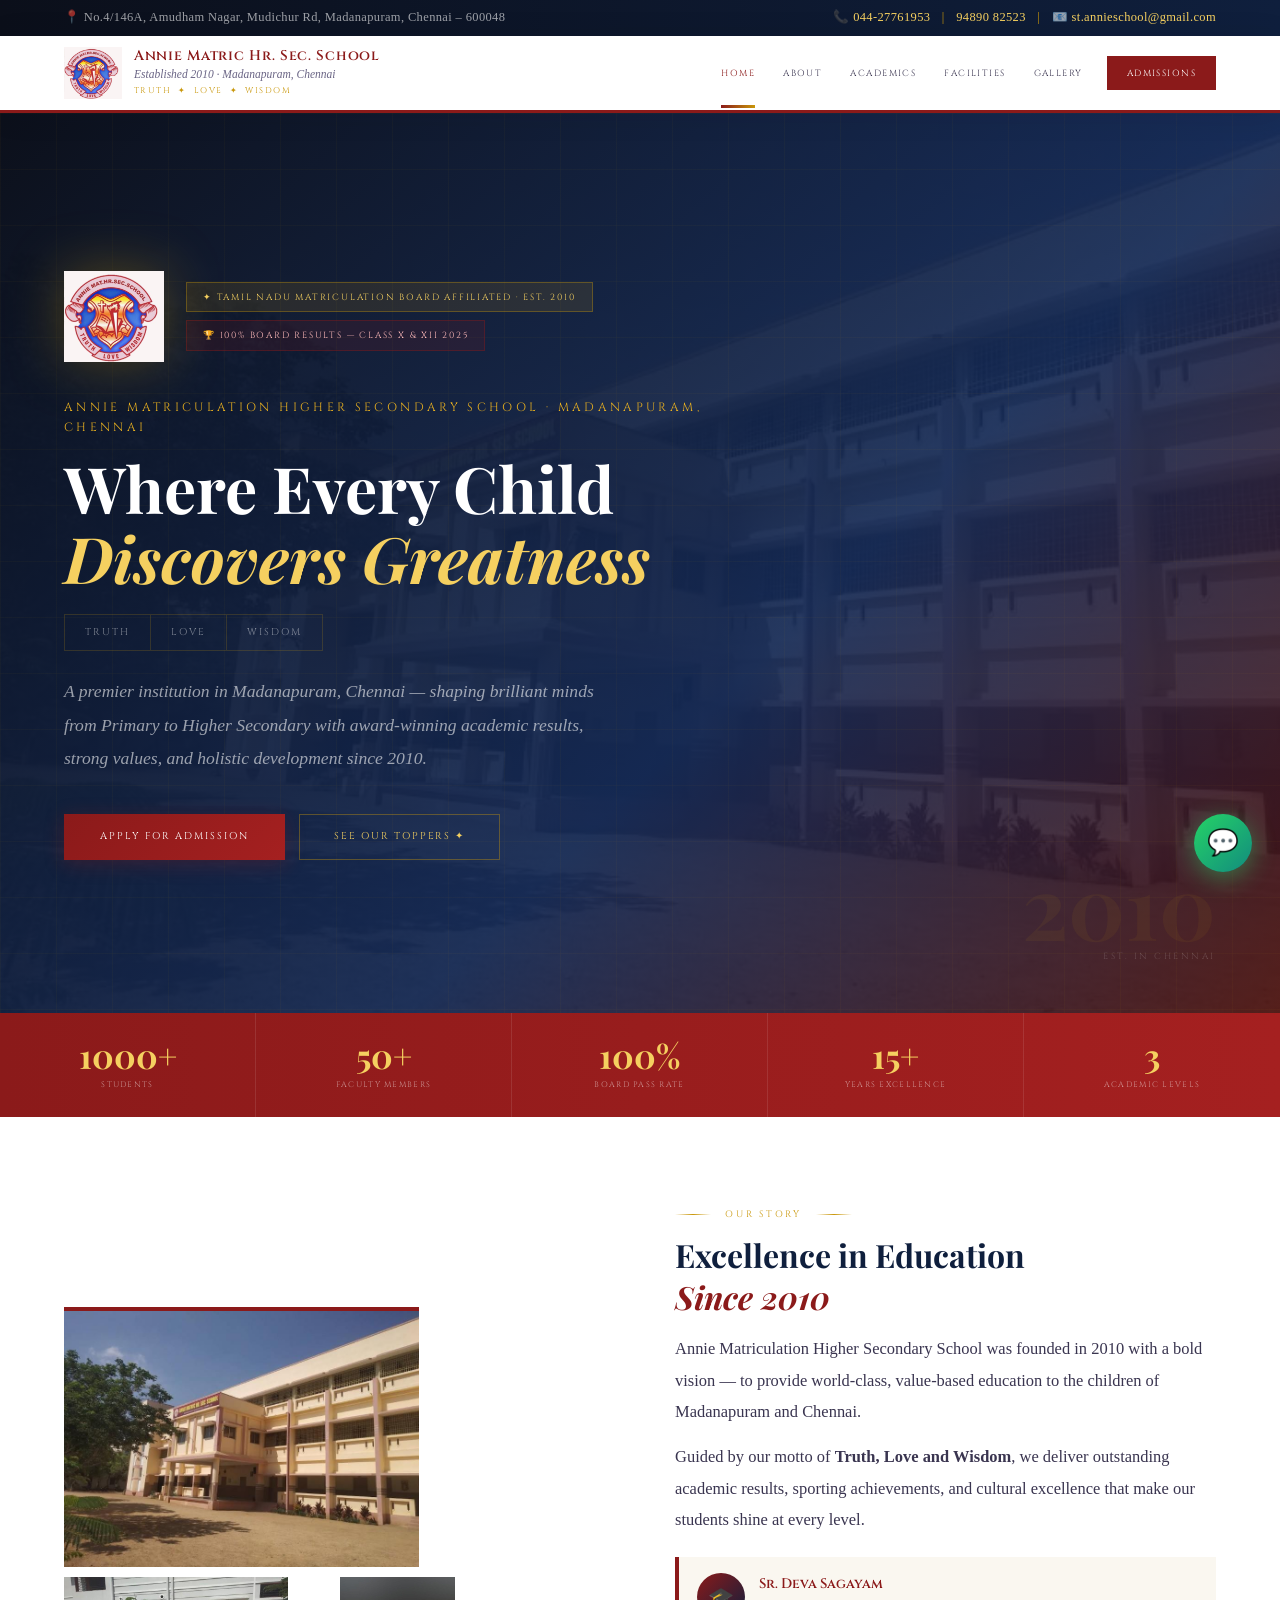
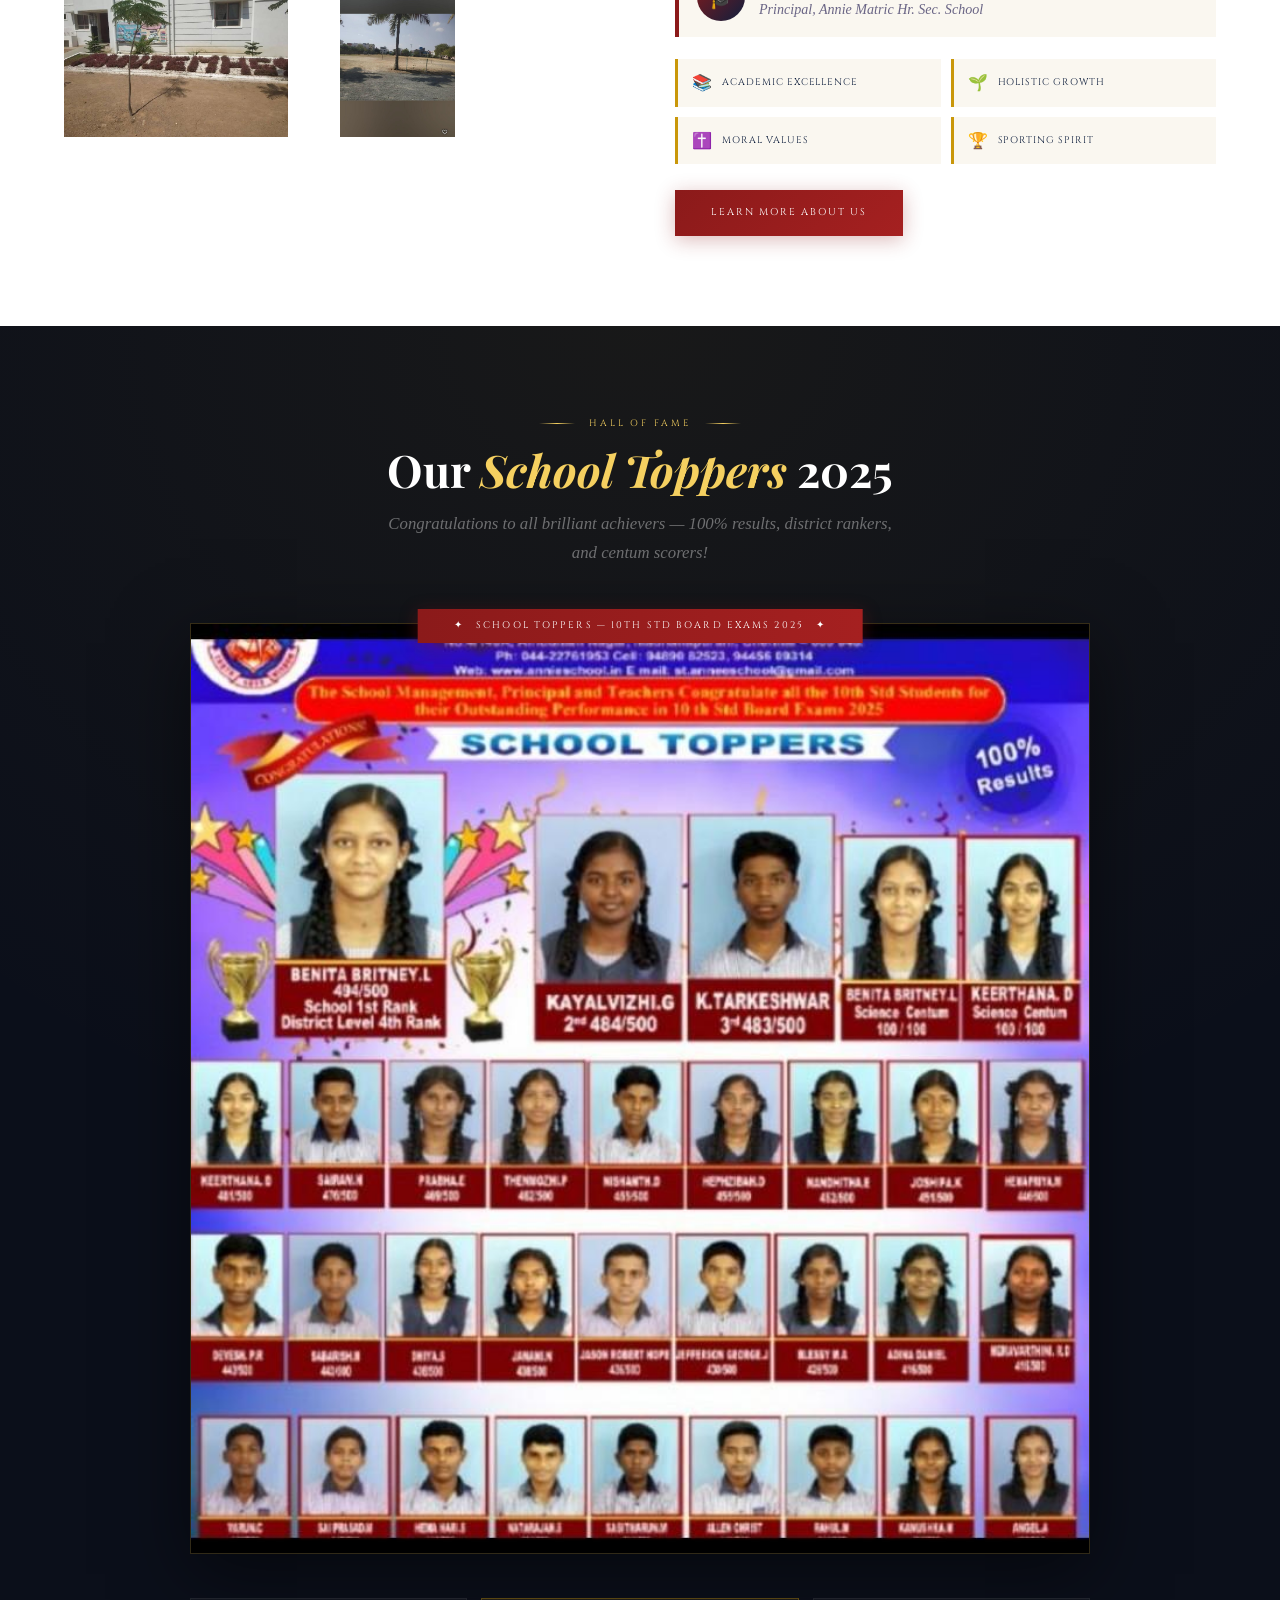
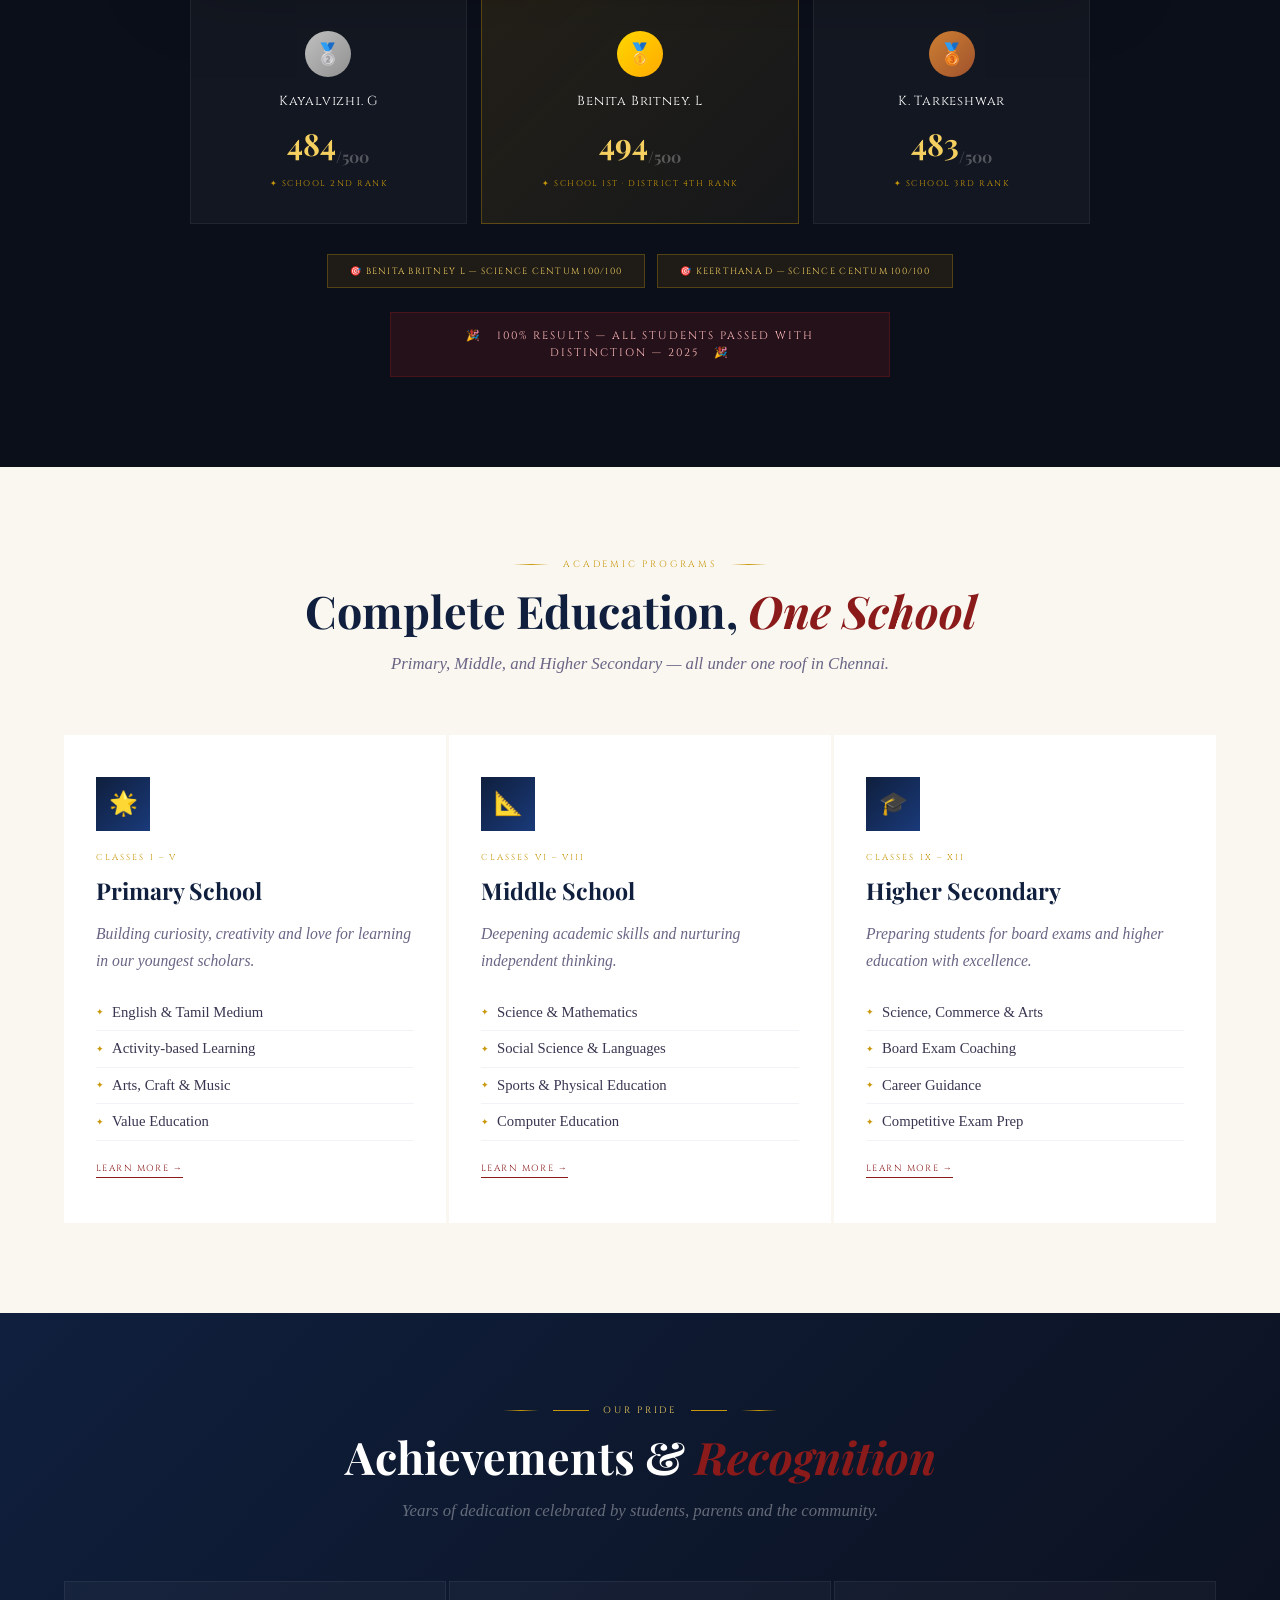
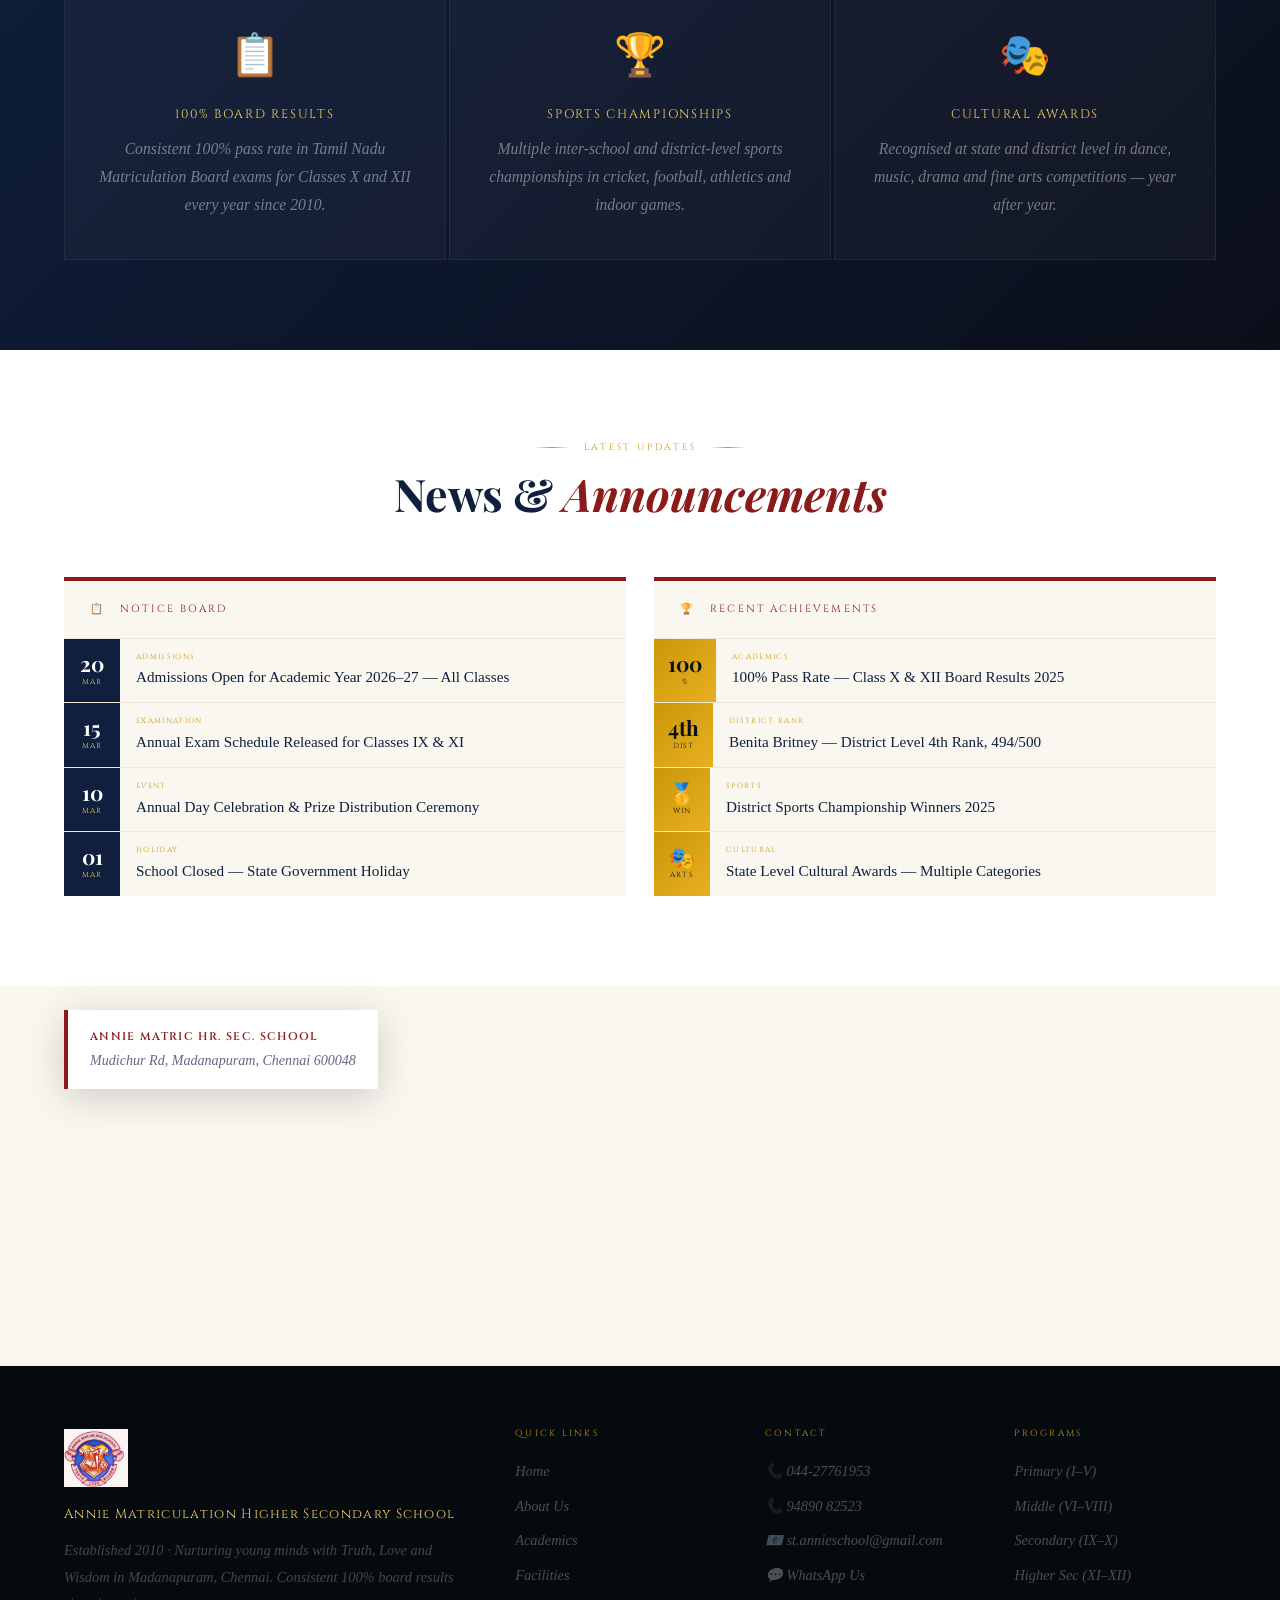
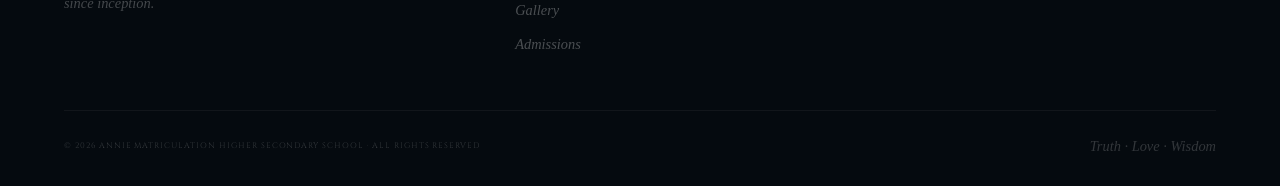
==== commit a5afff71: "Add files via upload" ====
--- a/index.html
+++ b/index.html
@@ -15,7 +15,7 @@
 }
 .hero-bg {
   position: absolute; inset: 0;
-  background-image: url('images/building.jpg');
+  background-image: url('building.jpg');
   background-size: cover; background-position: center top;
   filter: brightness(0.25) saturate(0.7);
 }
@@ -202,7 +202,7 @@
   <div class="hero-pattern"></div>
   <div class="hero-content">
     <div class="hero-logo-row">
-      <img class="hero-logo" src="images/logo.jpg" alt="Annie School Crest"/>
+      <img class="hero-logo" src="logo.jpg" alt="Annie School Crest"/>
       <div class="hero-badges">
         <div class="badge badge-gold">✦ Tamil Nadu Matriculation Board Affiliated · Est. 2010</div>
         <div class="badge badge-red">🏆 100% Board Results — Class X & XII 2025</div>
@@ -240,9 +240,9 @@
 <section class="about-strip reveal" id="about">
   <div class="about-strip-grid">
     <div class="about-photos">
-      <img class="aph-main" src="images/building.jpg" alt="Annie School Main Building"/>
-      <img class="aph-sm" src="images/campus.jpg" alt="Campus"/>
-      <img class="aph-sm" src="images/ground.jpg" alt="Sports Ground"/>
+      <img class="aph-main" src="building.jpg" alt="Annie School Main Building"/>
+      <img class="aph-sm" src="campus.jpg" alt="Campus"/>
+      <img class="aph-sm" src="ground.jpg" alt="Sports Ground"/>
     </div>
     <div class="about-body">
       <div class="eyebrow" style="justify-content:flex-start;">Our Story</div>
@@ -278,7 +278,7 @@
     </div>
     <div class="toppers-img-wrap">
       <div class="toppers-ribbon">✦ &nbsp; School Toppers — 10th Std Board Exams 2025 &nbsp; ✦</div>
-      <img class="toppers-img" src="images/toppers.jpg" alt="Annie School Toppers 2025"/>
+      <img class="toppers-img" src="toppers.jpg" alt="Annie School Toppers 2025"/>
     </div>
     <div class="top3 stagger">
       <div class="top-card">
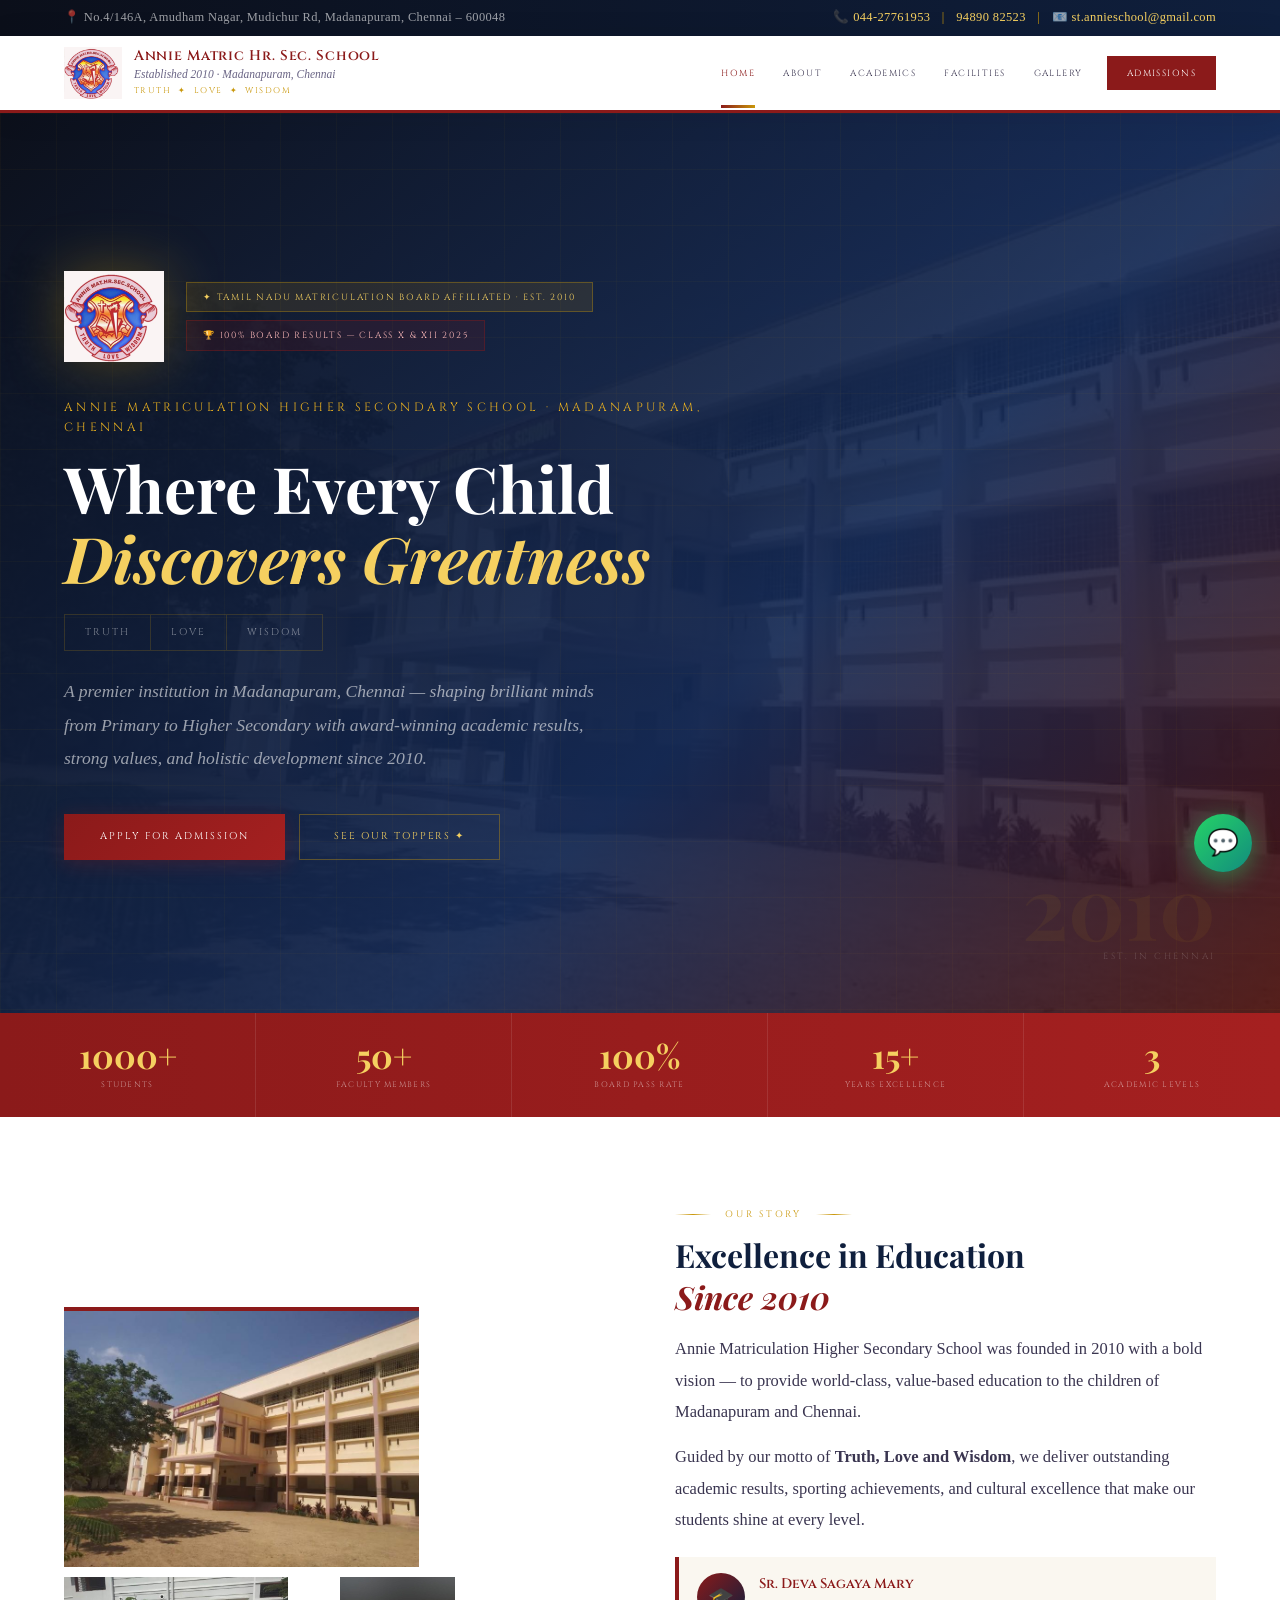
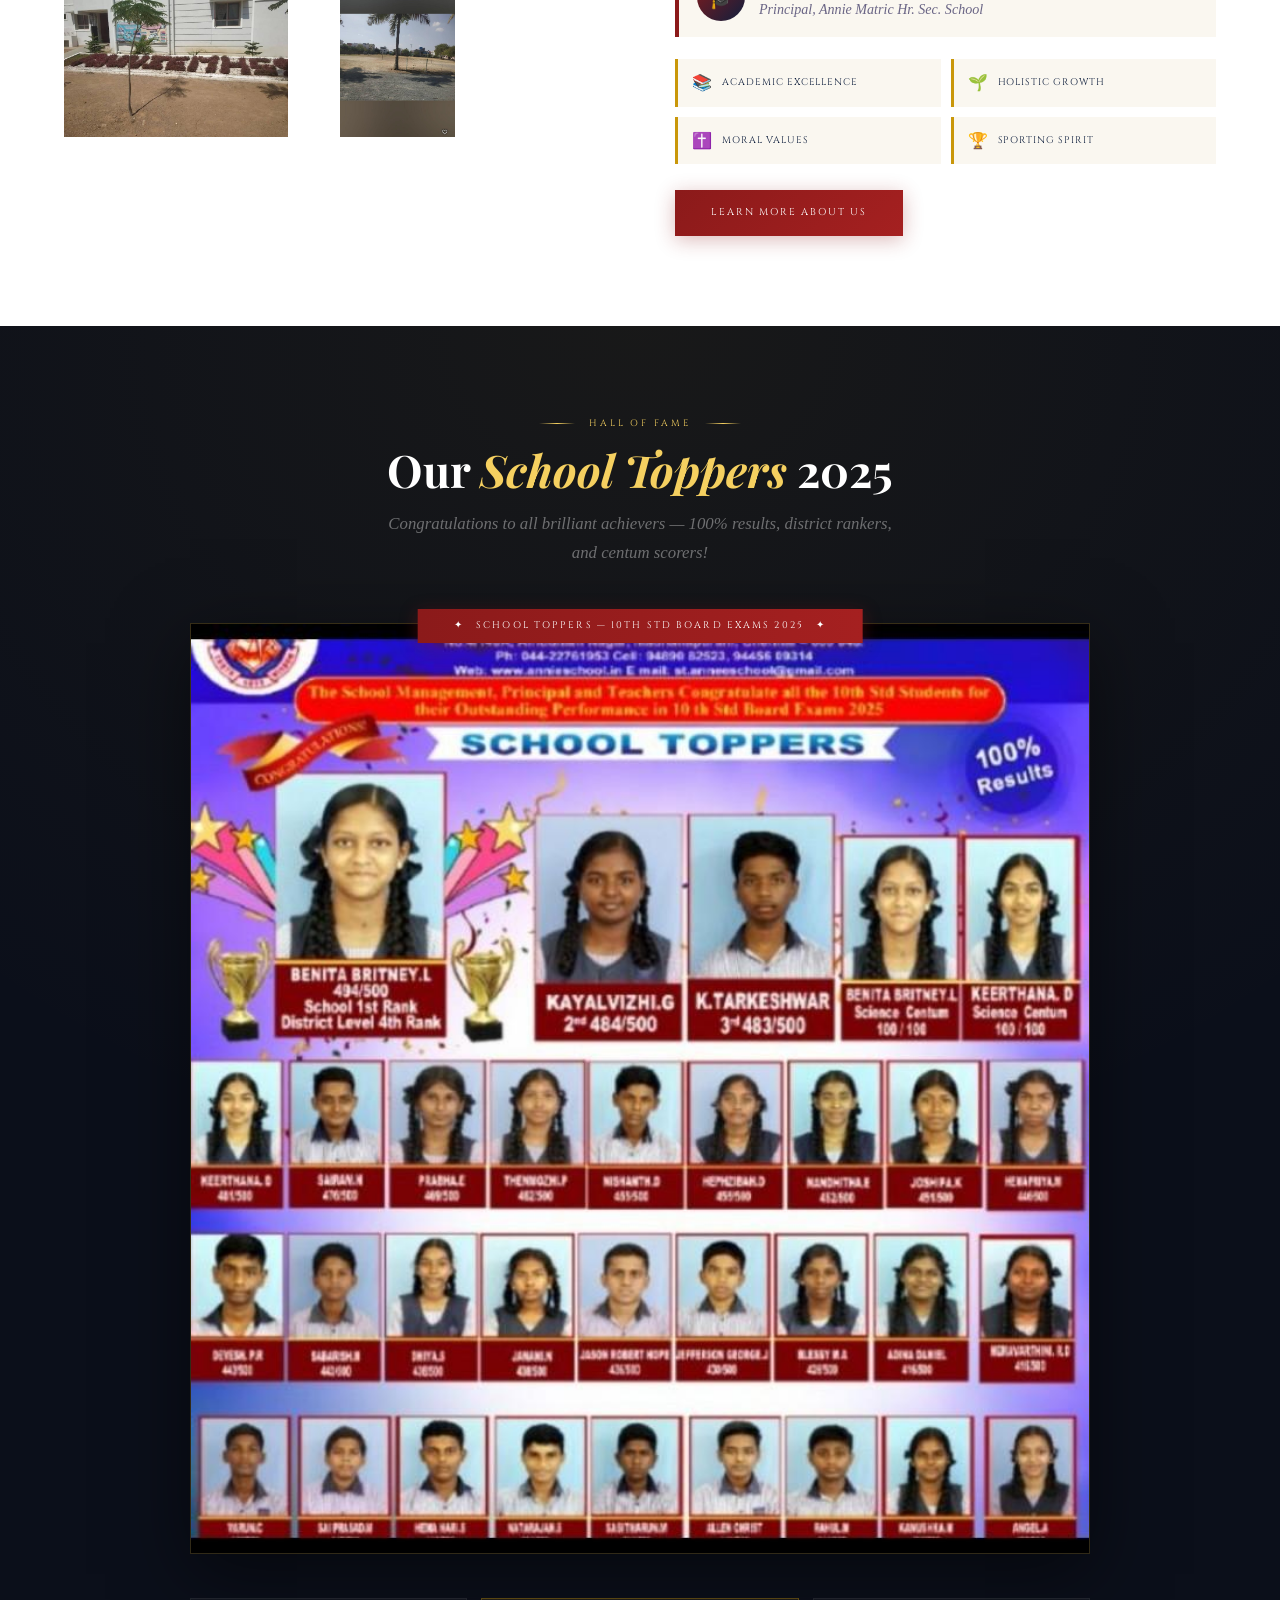
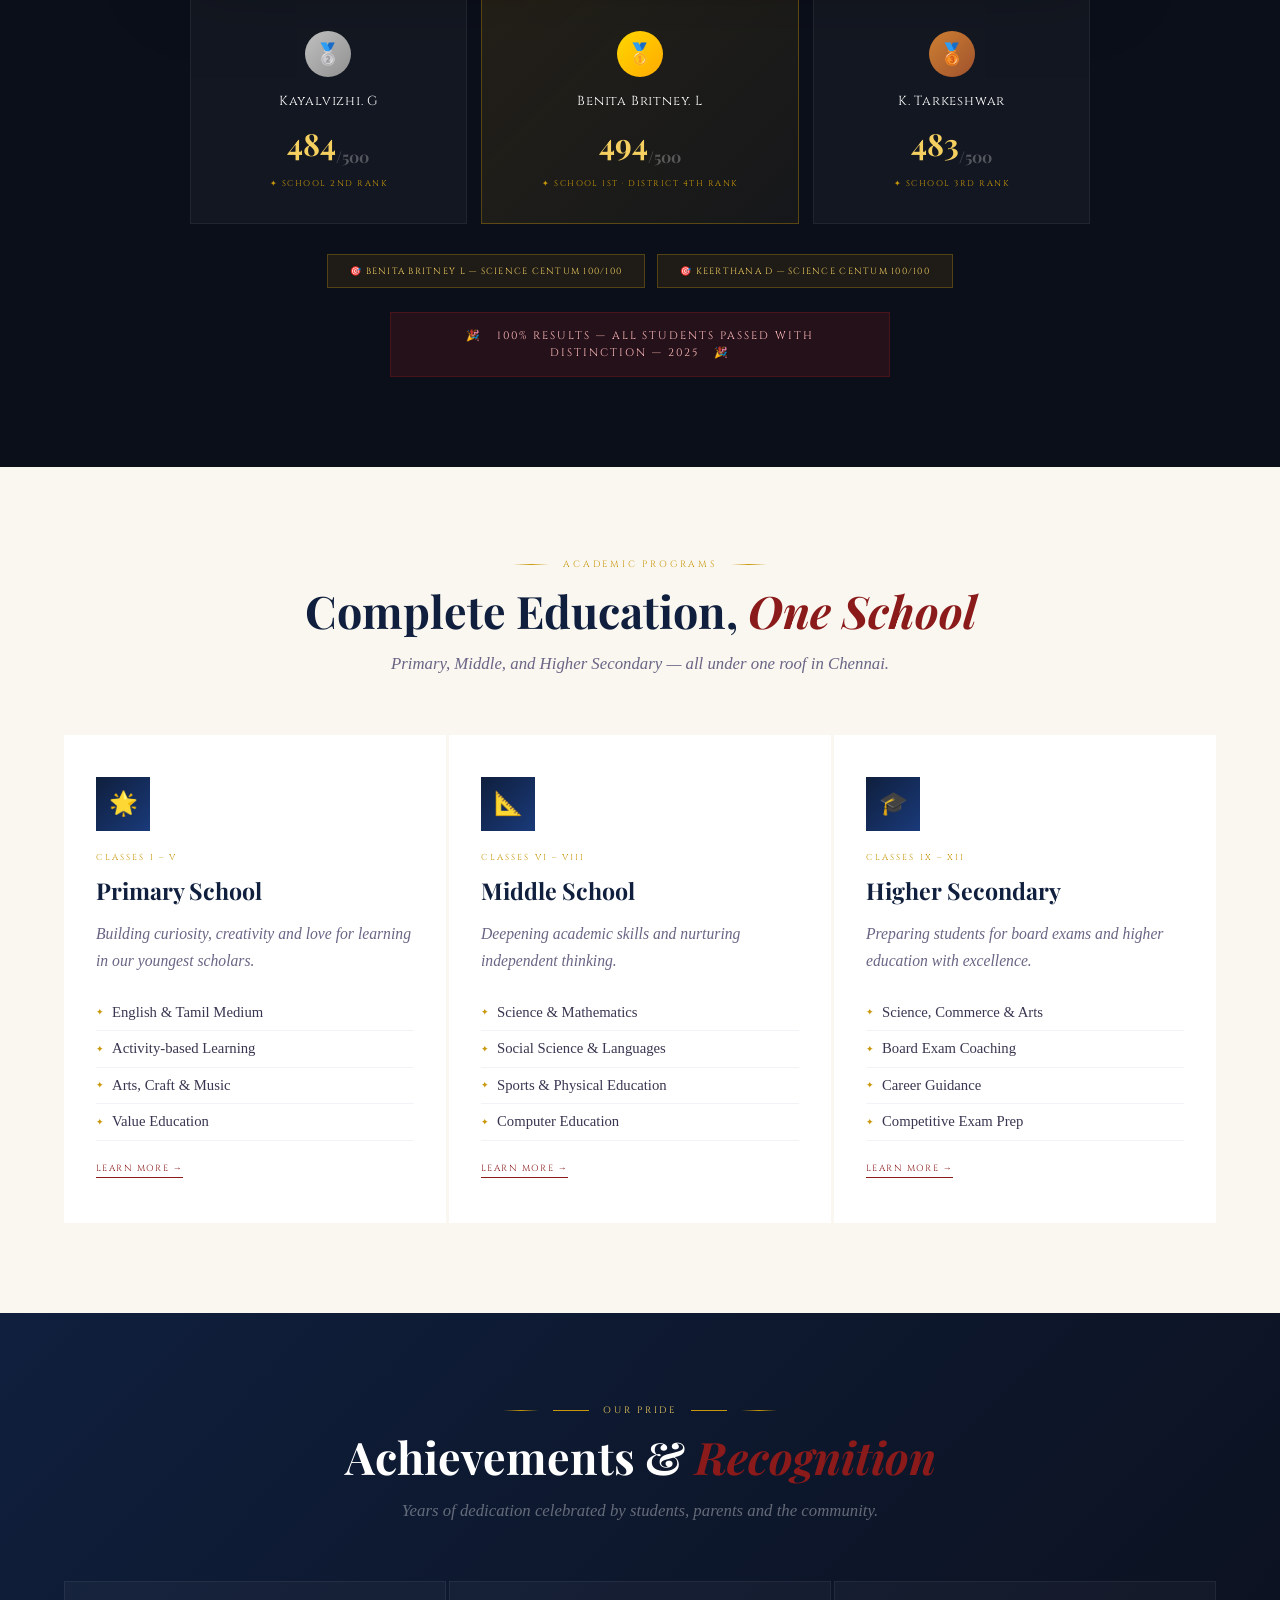
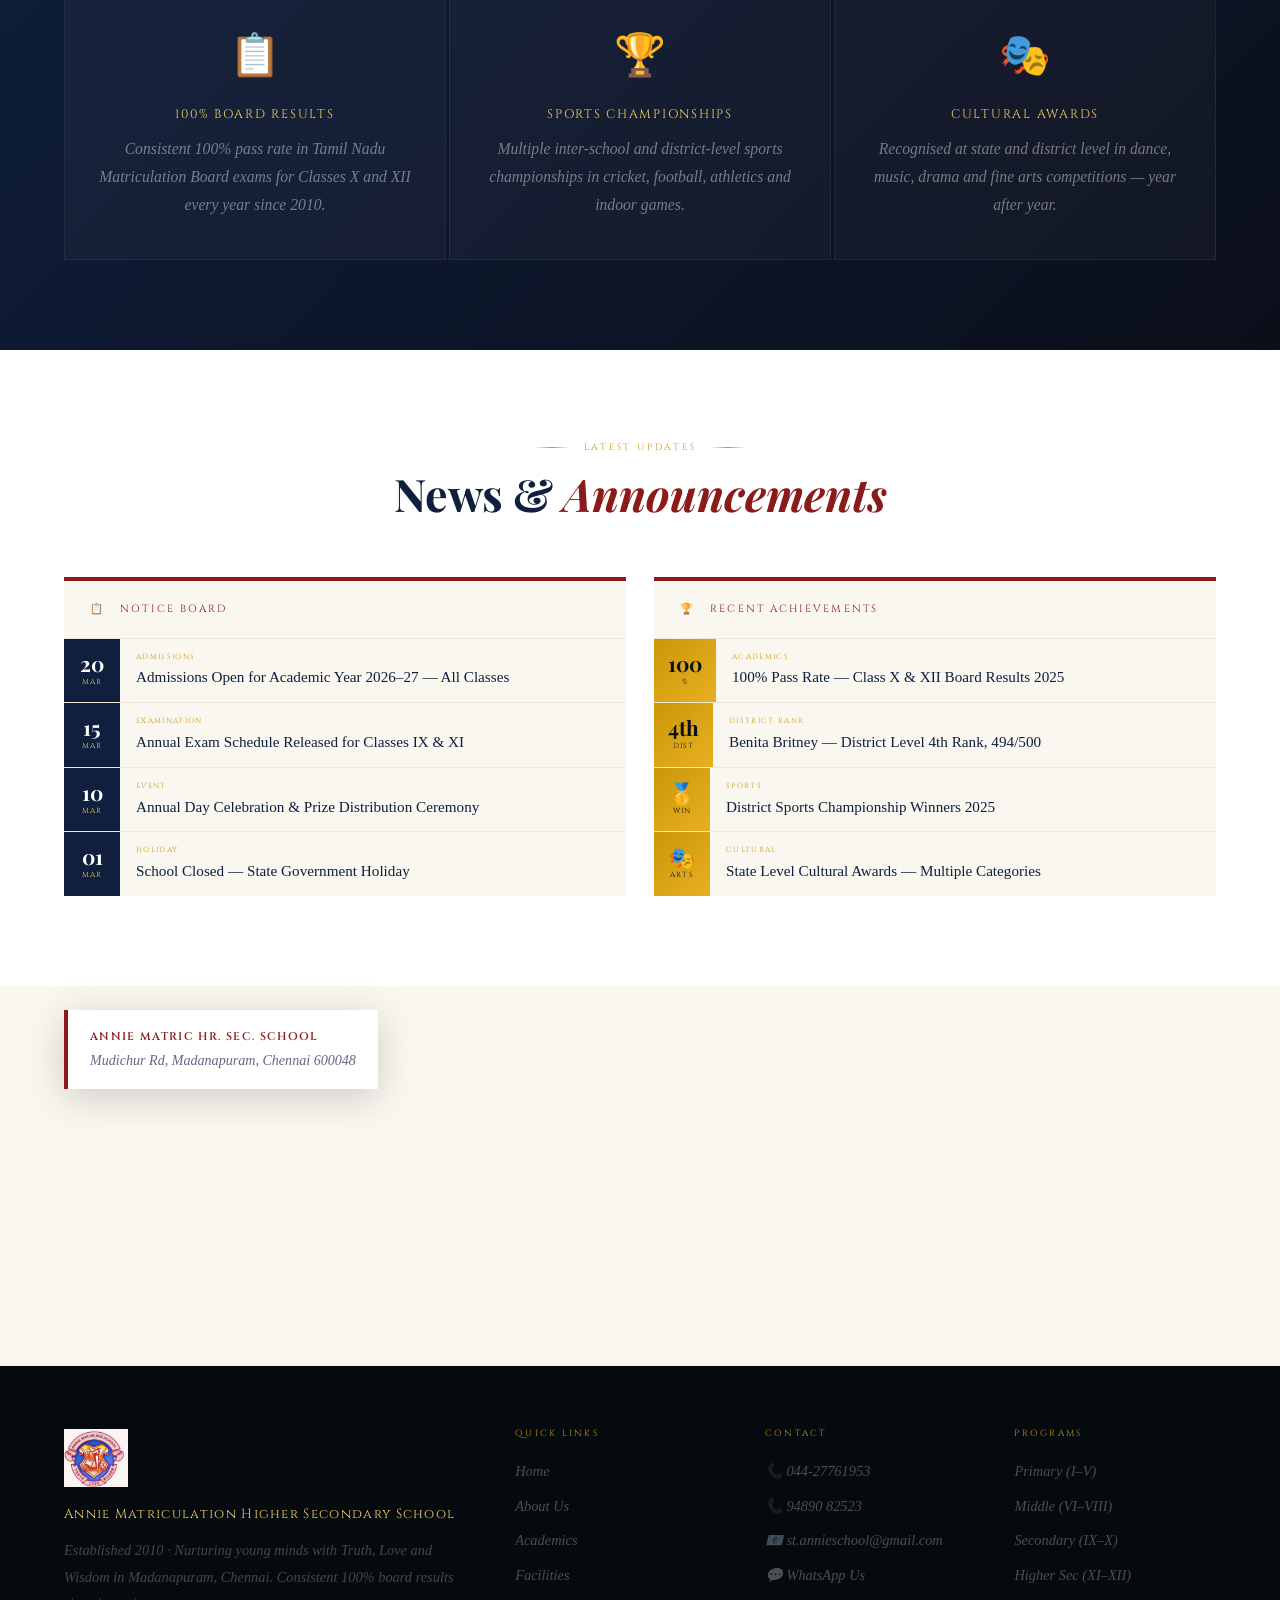
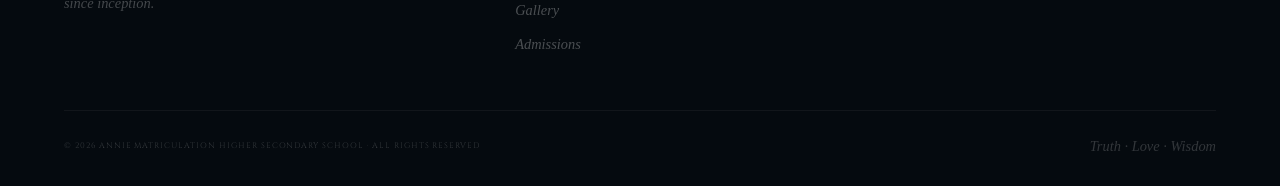
==== commit 0ada71a7: "Add files via upload" ====
--- a/index.html
+++ b/index.html
@@ -252,7 +252,7 @@
       <div class="principal-box">
         <div class="p-av">🎓</div>
         <div>
-          <div class="p-name">Sr. Deva Sagayam</div>
+          <div class="p-name">Sr. Deva Sagaya Mary</div>
           <div class="p-role">Principal, Annie Matric Hr. Sec. School</div>
         </div>
       </div>
